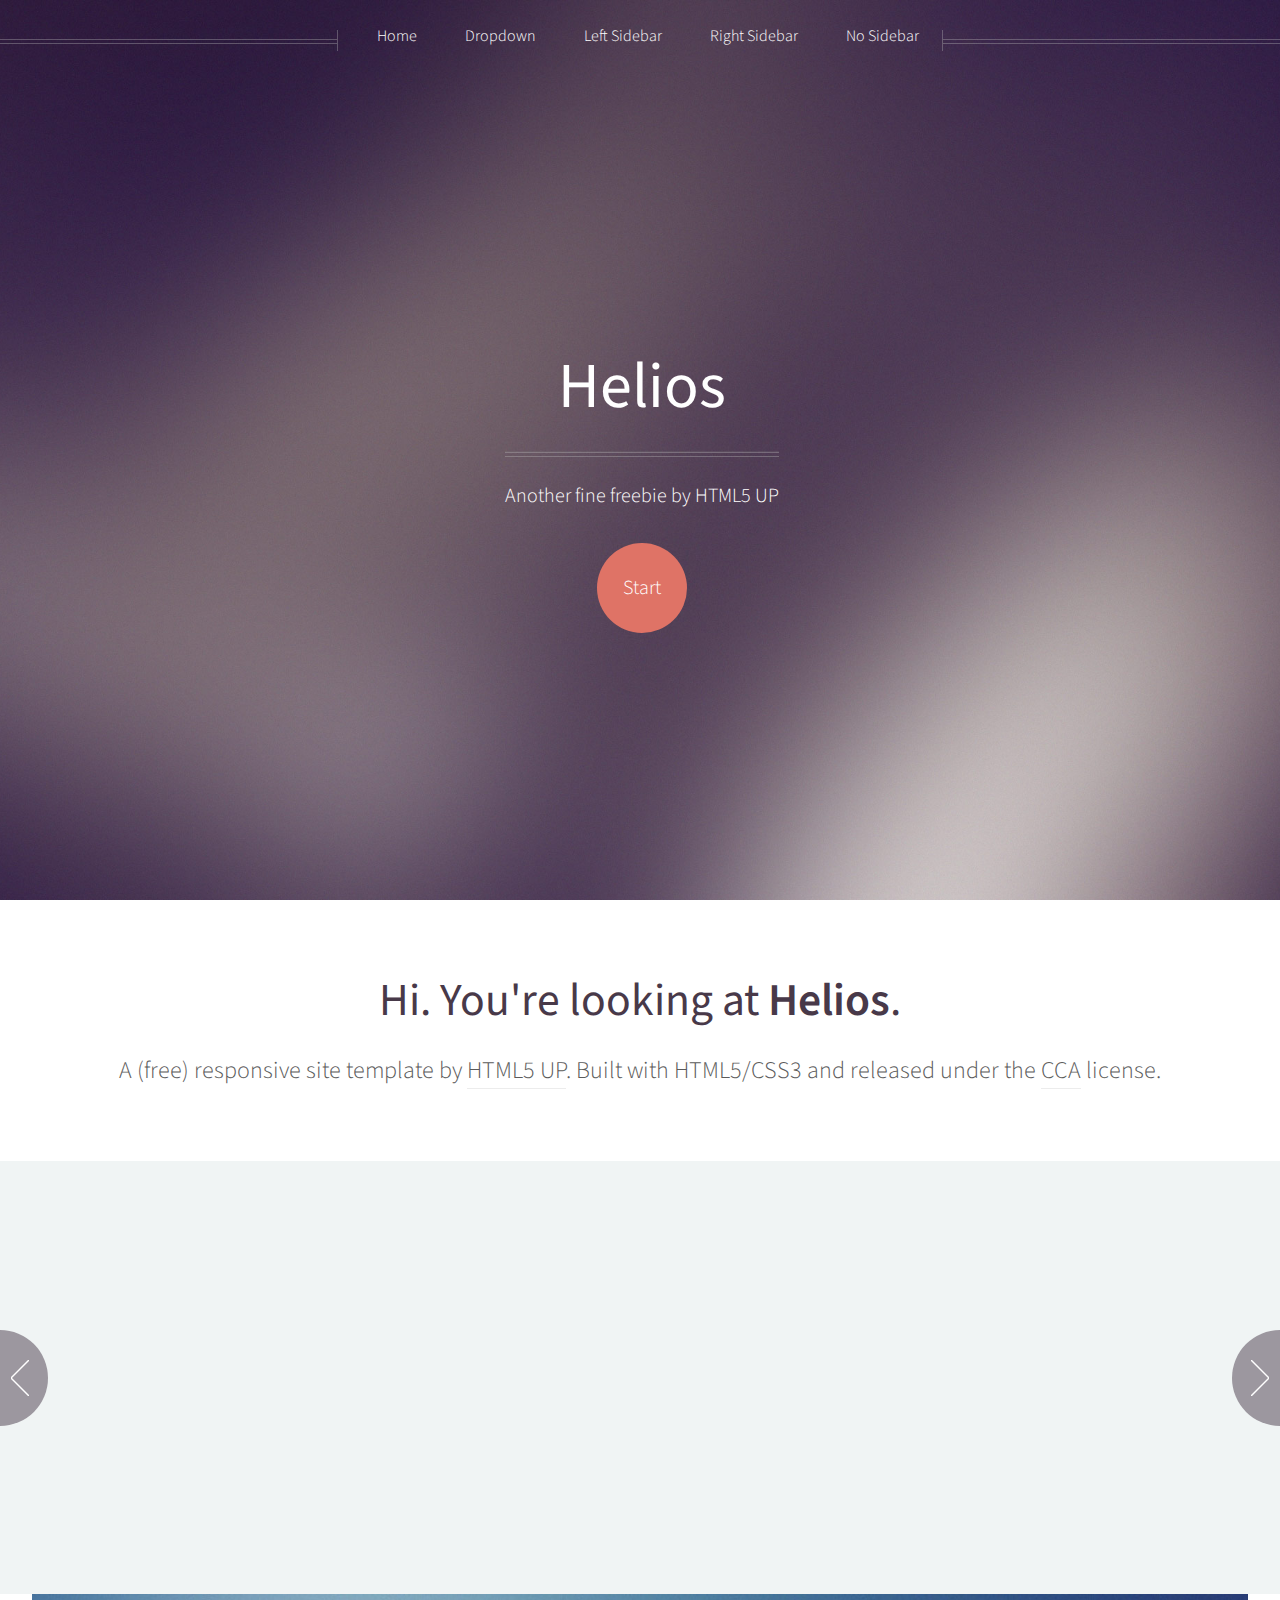
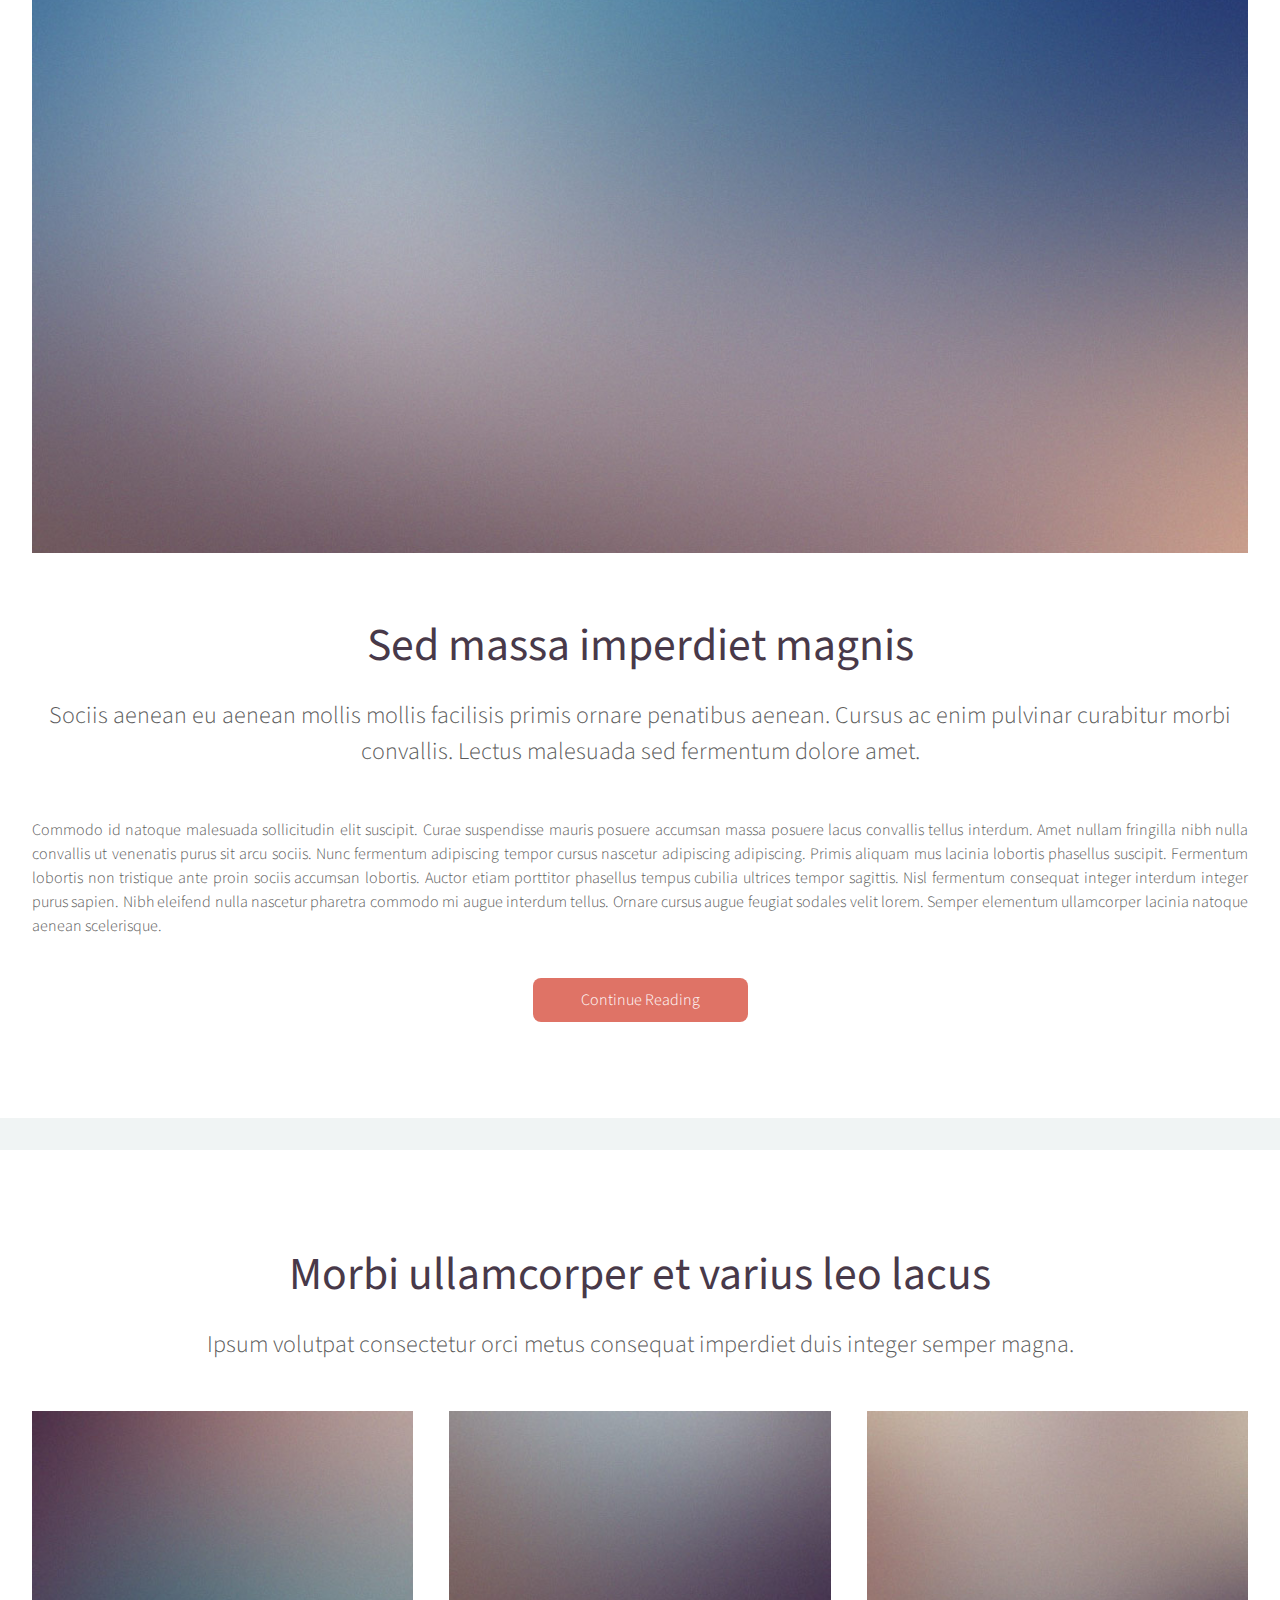
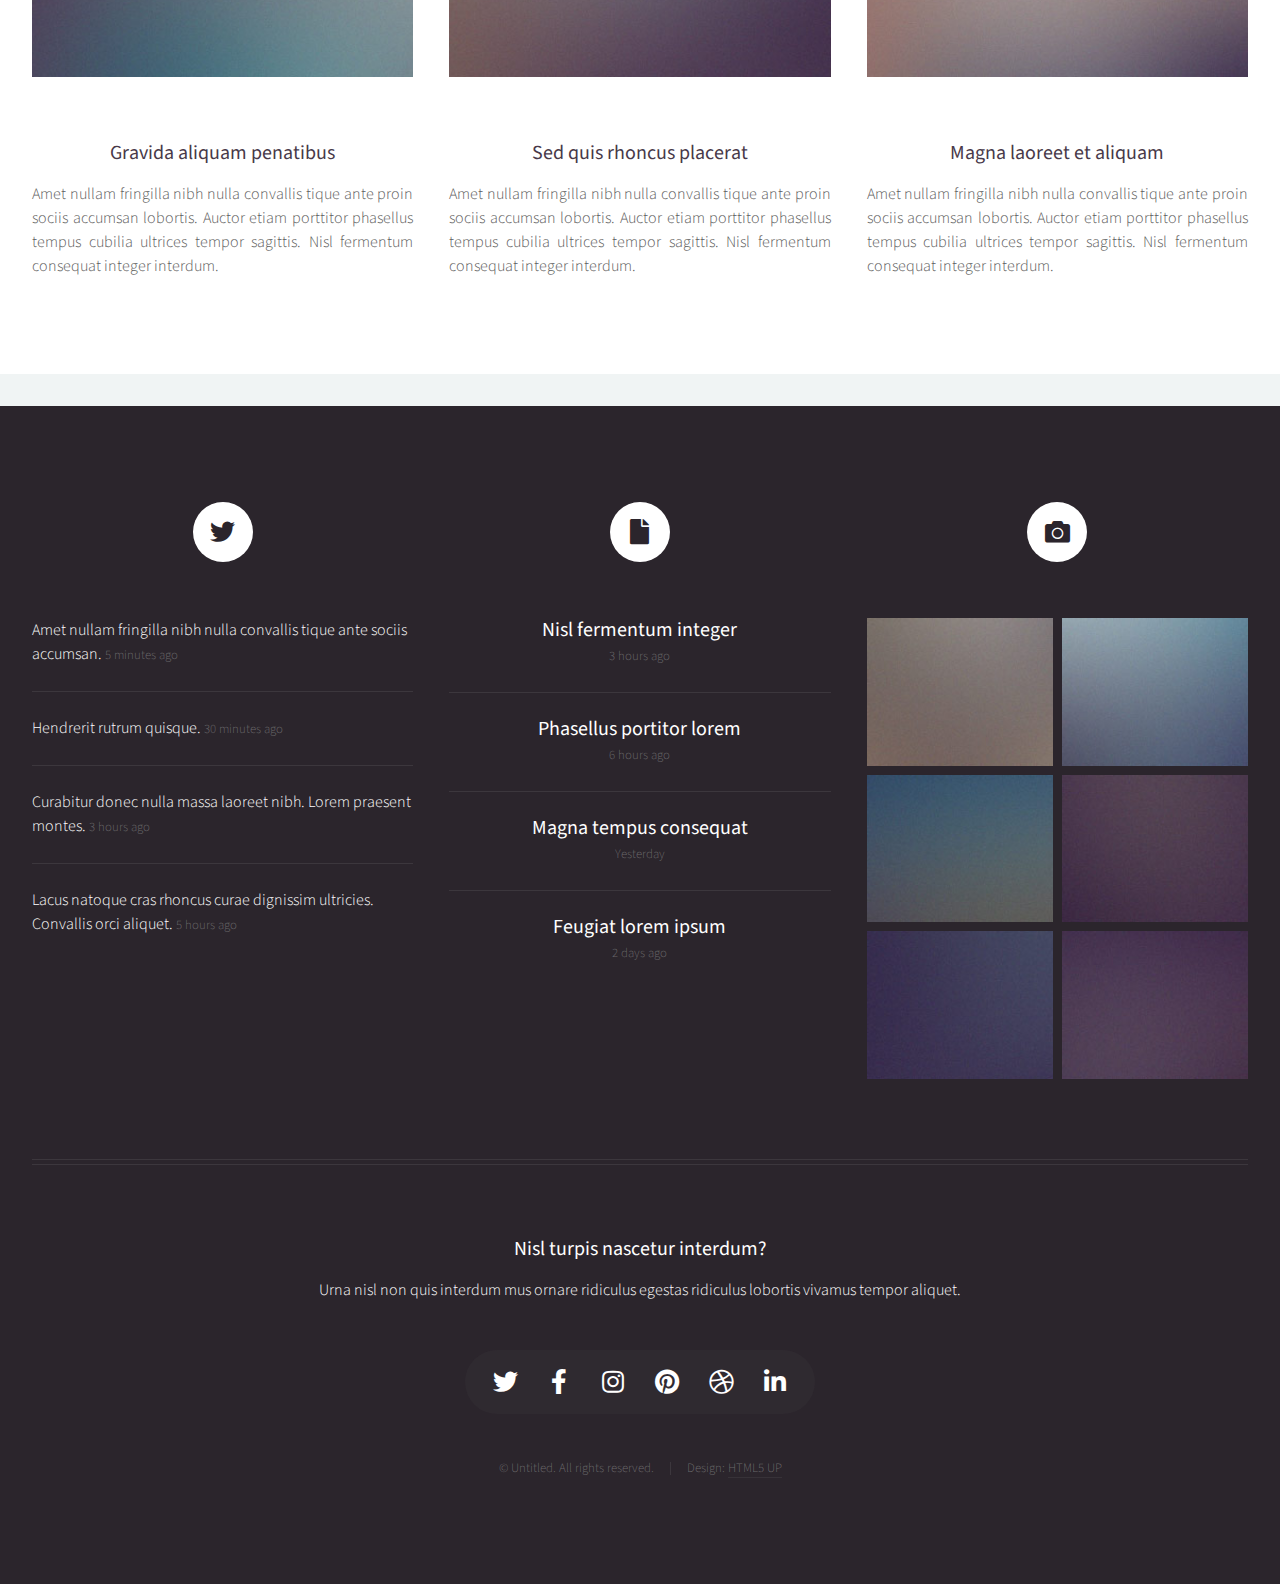
==== index.html @ 80003c2f "initial commit" ====
<!DOCTYPE HTML>
<!--
	Helios by HTML5 UP
	html5up.net | @ajlkn
	Free for personal and commercial use under the CCA 3.0 license (html5up.net/license)
-->
<html>
	<head>
		<title>Helios by HTML5 UP</title>
		<meta charset="utf-8" />
		<meta name="viewport" content="width=device-width, initial-scale=1, user-scalable=no" />
		<link rel="stylesheet" href="assets/css/main.css" />
		<noscript><link rel="stylesheet" href="assets/css/noscript.css" /></noscript>
	</head>
	<body class="homepage is-preload">
		<div id="page-wrapper">

			<!-- Header -->
				<div id="header">

					<!-- Inner -->
						<div class="inner">
							<header>
								<h1><a href="index.html" id="logo">Helios</a></h1>
								<hr />
								<p>Another fine freebie by HTML5 UP</p>
							</header>
							<footer>
								<a href="#banner" class="button circled scrolly">Start</a>
							</footer>
						</div>

					<!-- Nav -->
						<nav id="nav">
							<ul>
								<li><a href="index.html">Home</a></li>
								<li>
									<a href="#">Dropdown</a>
									<ul>
										<li><a href="#">Lorem ipsum dolor</a></li>
										<li><a href="#">Magna phasellus</a></li>
										<li><a href="#">Etiam dolore nisl</a></li>
										<li>
											<a href="#">And a submenu &hellip;</a>
											<ul>
												<li><a href="#">Lorem ipsum dolor</a></li>
												<li><a href="#">Phasellus consequat</a></li>
												<li><a href="#">Magna phasellus</a></li>
												<li><a href="#">Etiam dolore nisl</a></li>
											</ul>
										</li>
										<li><a href="#">Veroeros feugiat</a></li>
									</ul>
								</li>
								<li><a href="left-sidebar.html">Left Sidebar</a></li>
								<li><a href="right-sidebar.html">Right Sidebar</a></li>
								<li><a href="no-sidebar.html">No Sidebar</a></li>
							</ul>
						</nav>

				</div>

			<!-- Banner -->
				<section id="banner">
					<header>
						<h2>Hi. You're looking at <strong>Helios</strong>.</h2>
						<p>
							A (free) responsive site template by <a href="http://html5up.net">HTML5 UP</a>.
							Built with HTML5/CSS3 and released under the <a href="http://html5up.net/license">CCA</a> license.
						</p>
					</header>
				</section>

			<!-- Carousel -->
				<section class="carousel">
					<div class="reel">

						<article>
							<a href="#" class="image featured"><img src="images/pic01.jpg" alt="" /></a>
							<header>
								<h3><a href="#">Pulvinar sagittis congue</a></h3>
							</header>
							<p>Commodo id natoque malesuada sollicitudin elit suscipit magna.</p>
						</article>

						<article>
							<a href="#" class="image featured"><img src="images/pic02.jpg" alt="" /></a>
							<header>
								<h3><a href="#">Fermentum sagittis proin</a></h3>
							</header>
							<p>Commodo id natoque malesuada sollicitudin elit suscipit magna.</p>
						</article>

						<article>
							<a href="#" class="image featured"><img src="images/pic03.jpg" alt="" /></a>
							<header>
								<h3><a href="#">Sed quis rhoncus placerat</a></h3>
							</header>
							<p>Commodo id natoque malesuada sollicitudin elit suscipit magna.</p>
						</article>

						<article>
							<a href="#" class="image featured"><img src="images/pic04.jpg" alt="" /></a>
							<header>
								<h3><a href="#">Ultrices urna sit lobortis</a></h3>
							</header>
							<p>Commodo id natoque malesuada sollicitudin elit suscipit magna.</p>
						</article>

						<article>
							<a href="#" class="image featured"><img src="images/pic05.jpg" alt="" /></a>
							<header>
								<h3><a href="#">Varius magnis sollicitudin</a></h3>
							</header>
							<p>Commodo id natoque malesuada sollicitudin elit suscipit magna.</p>
						</article>

						<article>
							<a href="#" class="image featured"><img src="images/pic01.jpg" alt="" /></a>
							<header>
								<h3><a href="#">Pulvinar sagittis congue</a></h3>
							</header>
							<p>Commodo id natoque malesuada sollicitudin elit suscipit magna.</p>
						</article>

						<article>
							<a href="#" class="image featured"><img src="images/pic02.jpg" alt="" /></a>
							<header>
								<h3><a href="#">Fermentum sagittis proin</a></h3>
							</header>
							<p>Commodo id natoque malesuada sollicitudin elit suscipit magna.</p>
						</article>

						<article>
							<a href="#" class="image featured"><img src="images/pic03.jpg" alt="" /></a>
							<header>
								<h3><a href="#">Sed quis rhoncus placerat</a></h3>
							</header>
							<p>Commodo id natoque malesuada sollicitudin elit suscipit magna.</p>
						</article>

						<article>
							<a href="#" class="image featured"><img src="images/pic04.jpg" alt="" /></a>
							<header>
								<h3><a href="#">Ultrices urna sit lobortis</a></h3>
							</header>
							<p>Commodo id natoque malesuada sollicitudin elit suscipit magna.</p>
						</article>

						<article>
							<a href="#" class="image featured"><img src="images/pic05.jpg" alt="" /></a>
							<header>
								<h3><a href="#">Varius magnis sollicitudin</a></h3>
							</header>
							<p>Commodo id natoque malesuada sollicitudin elit suscipit magna.</p>
						</article>

					</div>
				</section>

			<!-- Main -->
				<div class="wrapper style2">

					<article id="main" class="container special">
						<a href="#" class="image featured"><img src="images/pic06.jpg" alt="" /></a>
						<header>
							<h2><a href="#">Sed massa imperdiet magnis</a></h2>
							<p>
								Sociis aenean eu aenean mollis mollis facilisis primis ornare penatibus aenean. Cursus ac enim
								pulvinar curabitur morbi convallis. Lectus malesuada sed fermentum dolore amet.
							</p>
						</header>
						<p>
							Commodo id natoque malesuada sollicitudin elit suscipit. Curae suspendisse mauris posuere accumsan massa
							posuere lacus convallis tellus interdum. Amet nullam fringilla nibh nulla convallis ut venenatis purus
							sit arcu sociis. Nunc fermentum adipiscing tempor cursus nascetur adipiscing adipiscing. Primis aliquam
							mus lacinia lobortis phasellus suscipit. Fermentum lobortis non tristique ante proin sociis accumsan
							lobortis. Auctor etiam porttitor phasellus tempus cubilia ultrices tempor sagittis. Nisl fermentum
							consequat integer interdum integer purus sapien. Nibh eleifend nulla nascetur pharetra commodo mi augue
							interdum tellus. Ornare cursus augue feugiat sodales velit lorem. Semper elementum ullamcorper lacinia
							natoque aenean scelerisque.
						</p>
						<footer>
							<a href="#" class="button">Continue Reading</a>
						</footer>
					</article>

				</div>

			<!-- Features -->
				<div class="wrapper style1">

					<section id="features" class="container special">
						<header>
							<h2>Morbi ullamcorper et varius leo lacus</h2>
							<p>Ipsum volutpat consectetur orci metus consequat imperdiet duis integer semper magna.</p>
						</header>
						<div class="row">
							<article class="col-4 col-12-mobile special">
								<a href="#" class="image featured"><img src="images/pic07.jpg" alt="" /></a>
								<header>
									<h3><a href="#">Gravida aliquam penatibus</a></h3>
								</header>
								<p>
									Amet nullam fringilla nibh nulla convallis tique ante proin sociis accumsan lobortis. Auctor etiam
									porttitor phasellus tempus cubilia ultrices tempor sagittis. Nisl fermentum consequat integer interdum.
								</p>
							</article>
							<article class="col-4 col-12-mobile special">
								<a href="#" class="image featured"><img src="images/pic08.jpg" alt="" /></a>
								<header>
									<h3><a href="#">Sed quis rhoncus placerat</a></h3>
								</header>
								<p>
									Amet nullam fringilla nibh nulla convallis tique ante proin sociis accumsan lobortis. Auctor etiam
									porttitor phasellus tempus cubilia ultrices tempor sagittis. Nisl fermentum consequat integer interdum.
								</p>
							</article>
							<article class="col-4 col-12-mobile special">
								<a href="#" class="image featured"><img src="images/pic09.jpg" alt="" /></a>
								<header>
									<h3><a href="#">Magna laoreet et aliquam</a></h3>
								</header>
								<p>
									Amet nullam fringilla nibh nulla convallis tique ante proin sociis accumsan lobortis. Auctor etiam
									porttitor phasellus tempus cubilia ultrices tempor sagittis. Nisl fermentum consequat integer interdum.
								</p>
							</article>
						</div>
					</section>

				</div>

			<!-- Footer -->
				<div id="footer">
					<div class="container">
						<div class="row">

							<!-- Tweets -->
								<section class="col-4 col-12-mobile">
									<header>
										<h2 class="icon brands fa-twitter circled"><span class="label">Tweets</span></h2>
									</header>
									<ul class="divided">
										<li>
											<article class="tweet">
												Amet nullam fringilla nibh nulla convallis tique ante sociis accumsan.
												<span class="timestamp">5 minutes ago</span>
											</article>
										</li>
										<li>
											<article class="tweet">
												Hendrerit rutrum quisque.
												<span class="timestamp">30 minutes ago</span>
											</article>
										</li>
										<li>
											<article class="tweet">
												Curabitur donec nulla massa laoreet nibh. Lorem praesent montes.
												<span class="timestamp">3 hours ago</span>
											</article>
										</li>
										<li>
											<article class="tweet">
												Lacus natoque cras rhoncus curae dignissim ultricies. Convallis orci aliquet.
												<span class="timestamp">5 hours ago</span>
											</article>
										</li>
									</ul>
								</section>

							<!-- Posts -->
								<section class="col-4 col-12-mobile">
									<header>
										<h2 class="icon solid fa-file circled"><span class="label">Posts</span></h2>
									</header>
									<ul class="divided">
										<li>
											<article class="post stub">
												<header>
													<h3><a href="#">Nisl fermentum integer</a></h3>
												</header>
												<span class="timestamp">3 hours ago</span>
											</article>
										</li>
										<li>
											<article class="post stub">
												<header>
													<h3><a href="#">Phasellus portitor lorem</a></h3>
												</header>
												<span class="timestamp">6 hours ago</span>
											</article>
										</li>
										<li>
											<article class="post stub">
												<header>
													<h3><a href="#">Magna tempus consequat</a></h3>
												</header>
												<span class="timestamp">Yesterday</span>
											</article>
										</li>
										<li>
											<article class="post stub">
												<header>
													<h3><a href="#">Feugiat lorem ipsum</a></h3>
												</header>
												<span class="timestamp">2 days ago</span>
											</article>
										</li>
									</ul>
								</section>

							<!-- Photos -->
								<section class="col-4 col-12-mobile">
									<header>
										<h2 class="icon solid fa-camera circled"><span class="label">Photos</span></h2>
									</header>
									<div class="row gtr-25">
										<div class="col-6">
											<a href="#" class="image fit"><img src="images/pic10.jpg" alt="" /></a>
										</div>
										<div class="col-6">
											<a href="#" class="image fit"><img src="images/pic11.jpg" alt="" /></a>
										</div>
										<div class="col-6">
											<a href="#" class="image fit"><img src="images/pic12.jpg" alt="" /></a>
										</div>
										<div class="col-6">
											<a href="#" class="image fit"><img src="images/pic13.jpg" alt="" /></a>
										</div>
										<div class="col-6">
											<a href="#" class="image fit"><img src="images/pic14.jpg" alt="" /></a>
										</div>
										<div class="col-6">
											<a href="#" class="image fit"><img src="images/pic15.jpg" alt="" /></a>
										</div>
									</div>
								</section>

						</div>
						<hr />
						<div class="row">
							<div class="col-12">

								<!-- Contact -->
									<section class="contact">
										<header>
											<h3>Nisl turpis nascetur interdum?</h3>
										</header>
										<p>Urna nisl non quis interdum mus ornare ridiculus egestas ridiculus lobortis vivamus tempor aliquet.</p>
										<ul class="icons">
											<li><a href="#" class="icon brands fa-twitter"><span class="label">Twitter</span></a></li>
											<li><a href="#" class="icon brands fa-facebook-f"><span class="label">Facebook</span></a></li>
											<li><a href="#" class="icon brands fa-instagram"><span class="label">Instagram</span></a></li>
											<li><a href="#" class="icon brands fa-pinterest"><span class="label">Pinterest</span></a></li>
											<li><a href="#" class="icon brands fa-dribbble"><span class="label">Dribbble</span></a></li>
											<li><a href="#" class="icon brands fa-linkedin-in"><span class="label">Linkedin</span></a></li>
										</ul>
									</section>

								<!-- Copyright -->
									<div class="copyright">
										<ul class="menu">
											<li>&copy; Untitled. All rights reserved.</li><li>Design: <a href="http://html5up.net">HTML5 UP</a></li>
										</ul>
									</div>

							</div>

						</div>
					</div>
				</div>

		</div>

		<!-- Scripts -->
			<script src="assets/js/jquery.min.js"></script>
			<script src="assets/js/jquery.dropotron.min.js"></script>
			<script src="assets/js/jquery.scrolly.min.js"></script>
			<script src="assets/js/jquery.scrollex.min.js"></script>
			<script src="assets/js/browser.min.js"></script>
			<script src="assets/js/breakpoints.min.js"></script>
			<script src="assets/js/util.js"></script>
			<script src="assets/js/main.js"></script>

	</body>
</html>
---- assets/css/main.css ----
@import url("https://fonts.googleapis.com/css?family=Source+Sans+Pro:300,300italic,400,400italic,600");
@import url("fontawesome-all.min.css");

/*
	Helios by HTML5 UP
	html5up.net | @ajlkn
	Free for personal and commercial use under the CCA 3.0 license (html5up.net/license)
*/

html, body, div, span, applet, object,
iframe, h1, h2, h3, h4, h5, h6, p, blockquote,
pre, a, abbr, acronym, address, big, cite,
code, del, dfn, em, img, ins, kbd, q, s, samp,
small, strike, strong, sub, sup, tt, var, b,
u, i, center, dl, dt, dd, ol, ul, li, fieldset,
form, label, legend, table, caption, tbody,
tfoot, thead, tr, th, td, article, aside,
canvas, details, embed, figure, figcaption,
footer, header, hgroup, menu, nav, output, ruby,
section, summary, time, mark, audio, video {
	margin: 0;
	padding: 0;
	border: 0;
	font-size: 100%;
	font: inherit;
	vertical-align: baseline;}

article, aside, details, figcaption, figure,
footer, header, hgroup, menu, nav, section {
	display: block;}

body {
	line-height: 1;
}

ol, ul {
	list-style: none;
}

blockquote, q {
	quotes: none;
}

	blockquote:before, blockquote:after, q:before, q:after {
		content: '';
		content: none;
	}

table {
	border-collapse: collapse;
	border-spacing: 0;
}

body {
	-webkit-text-size-adjust: none;
}

mark {
	background-color: transparent;
	color: inherit;
}

input::-moz-focus-inner {
	border: 0;
	padding: 0;
}

input, select, textarea {
	-moz-appearance: none;
	-webkit-appearance: none;
	-ms-appearance: none;
	appearance: none;
}

/* Basic */

	html {
		box-sizing: border-box;
	}

	*, *:before, *:after {
		box-sizing: inherit;
	}

	body {
		background: #f0f4f4;
		color: #5b5b5b;
		font-size: 15pt;
		line-height: 1.85em;
		font-family: 'Source Sans Pro', sans-serif;
		font-weight: 300;
	}

		body.is-preload *, body.is-preload *:before, body.is-preload *:after {
			-moz-animation: none !important;
			-webkit-animation: none !important;
			-ms-animation: none !important;
			animation: none !important;
			-moz-transition: none !important;
			-webkit-transition: none !important;
			-ms-transition: none !important;
			transition: none !important;
		}

	input, textarea, select {
		font-size: 15pt;
		line-height: 1.85em;
		font-family: 'Source Sans Pro', sans-serif;
		font-weight: 300;
	}

	h1, h2, h3, h4, h5, h6 {
		font-weight: 400;
		color: #483949;
		line-height: 1.25em;
	}

	h1 a, h2 a, h3 a, h4 a, h5 a, h6 a {
		color: inherit;
		text-decoration: none;
		border-bottom-color: transparent;
	}

	h1 strong, h2 strong, h3 strong, h4 strong, h5 strong, h6 strong {
		font-weight: 600;
	}

	h2 {
		font-size: 2.85em;
	}

	h3 {
		font-size: 1.25em;
	}

	h4 {
		font-size: 1em;
		margin: 0 0 0.25em 0;
	}

	strong, b {
		font-weight: 400;
		color: #483949;
	}

	em, i {
		font-style: italic;
	}

	a {
		color: inherit;
		border-bottom: solid 1px rgba(128, 128, 128, 0.15);
		text-decoration: none;
		-moz-transition: background-color 0.35s ease-in-out, color 0.35s ease-in-out, border-bottom-color 0.35s ease-in-out;
		-webkit-transition: background-color 0.35s ease-in-out, color 0.35s ease-in-out, border-bottom-color 0.35s ease-in-out;
		-ms-transition: background-color 0.35s ease-in-out, color 0.35s ease-in-out, border-bottom-color 0.35s ease-in-out;
		transition: background-color 0.35s ease-in-out, color 0.35s ease-in-out, border-bottom-color 0.35s ease-in-out;
	}

		a:hover {
			color: #ef8376;
			border-bottom-color: transparent;
		}

	sub {
		position: relative;
		top: 0.5em;
		font-size: 0.8em;
	}

	sup {
		position: relative;
		top: -0.5em;
		font-size: 0.8em;
	}

	blockquote {
		border-left: solid 0.5em #ddd;
		padding: 1em 0 1em 2em;
		font-style: italic;
	}

	p, ul, ol, dl, table {
		margin-bottom: 1em;
	}

	p {
		text-align: justify;
	}

	br.clear {
		clear: both;
	}

	hr {
		position: relative;
		display: block;
		border: 0;
		top: 4.5em;
		margin-bottom: 9em;
		height: 6px;
		border-top: solid 1px rgba(128, 128, 128, 0.2);
		border-bottom: solid 1px rgba(128, 128, 128, 0.2);
	}

		hr:before, hr:after {
			content: '';
			position: absolute;
			top: -8px;
			display: block;
			width: 1px;
			height: 21px;
			background: rgba(128, 128, 128, 0.2);
		}

		hr:before {
			left: -1px;
		}

		hr:after {
			right: -1px;
		}

	.timestamp {
		color: rgba(128, 128, 128, 0.75);
		font-size: 0.8em;
	}

/* Container */

	.container {
		margin: 0 auto;
		max-width: 100%;
		width: 1400px;
	}

		@media screen and (max-width: 1680px) {

			.container {
				width: 1200px;
			}

		}

		@media screen and (max-width: 1280px) {

			.container {
				width: 100%;
			}

		}

		@media screen and (max-width: 960px) {

			.container {
				width: 100%;
			}

		}

		@media screen and (max-width: 840px) {

			.container {
				width: 100%;
			}

		}

		@media screen and (max-width: 736px) {

			.container {
				width: 100%;
			}

		}

/* Row */

	.row {
		display: flex;
		flex-wrap: wrap;
		box-sizing: border-box;
		align-items: stretch;
	}

		.row > * {
			box-sizing: border-box;
		}

		.row.gtr-uniform > * > :last-child {
			margin-bottom: 0;
		}

		.row.aln-left {
			justify-content: flex-start;
		}

		.row.aln-center {
			justify-content: center;
		}

		.row.aln-right {
			justify-content: flex-end;
		}

		.row.aln-top {
			align-items: flex-start;
		}

		.row.aln-middle {
			align-items: center;
		}

		.row.aln-bottom {
			align-items: flex-end;
		}

		.row > .imp {
			order: -1;
		}

		.row > .col-1 {
			width: 8.33333%;
		}

		.row > .off-1 {
			margin-left: 8.33333%;
		}

		.row > .col-2 {
			width: 16.66667%;
		}

		.row > .off-2 {
			margin-left: 16.66667%;
		}

		.row > .col-3 {
			width: 25%;
		}

		.row > .off-3 {
			margin-left: 25%;
		}

		.row > .col-4 {
			width: 33.33333%;
		}

		.row > .off-4 {
			margin-left: 33.33333%;
		}

		.row > .col-5 {
			width: 41.66667%;
		}

		.row > .off-5 {
			margin-left: 41.66667%;
		}

		.row > .col-6 {
			width: 50%;
		}

		.row > .off-6 {
			margin-left: 50%;
		}

		.row > .col-7 {
			width: 58.33333%;
		}

		.row > .off-7 {
			margin-left: 58.33333%;
		}

		.row > .col-8 {
			width: 66.66667%;
		}

		.row > .off-8 {
			margin-left: 66.66667%;
		}

		.row > .col-9 {
			width: 75%;
		}

		.row > .off-9 {
			margin-left: 75%;
		}

		.row > .col-10 {
			width: 83.33333%;
		}

		.row > .off-10 {
			margin-left: 83.33333%;
		}

		.row > .col-11 {
			width: 91.66667%;
		}

		.row > .off-11 {
			margin-left: 91.66667%;
		}

		.row > .col-12 {
			width: 100%;
		}

		.row > .off-12 {
			margin-left: 100%;
		}

		.row.gtr-0 {
			margin-top: 0px;
			margin-left: 0px;
		}

			.row.gtr-0 > * {
				padding: 0px 0 0 0px;
			}

			.row.gtr-0.gtr-uniform {
				margin-top: 0px;
			}

				.row.gtr-0.gtr-uniform > * {
					padding-top: 0px;
				}

		.row.gtr-25 {
			margin-top: -10px;
			margin-left: -10px;
		}

			.row.gtr-25 > * {
				padding: 10px 0 0 10px;
			}

			.row.gtr-25.gtr-uniform {
				margin-top: -10px;
			}

				.row.gtr-25.gtr-uniform > * {
					padding-top: 10px;
				}

		.row.gtr-50 {
			margin-top: -20px;
			margin-left: -20px;
		}

			.row.gtr-50 > * {
				padding: 20px 0 0 20px;
			}

			.row.gtr-50.gtr-uniform {
				margin-top: -20px;
			}

				.row.gtr-50.gtr-uniform > * {
					padding-top: 20px;
				}

		.row {
			margin-top: -40px;
			margin-left: -40px;
		}

			.row > * {
				padding: 40px 0 0 40px;
			}

			.row.gtr-uniform {
				margin-top: -40px;
			}

				.row.gtr-uniform > * {
					padding-top: 40px;
				}

		.row.gtr-150 {
			margin-top: -60px;
			margin-left: -60px;
		}

			.row.gtr-150 > * {
				padding: 60px 0 0 60px;
			}

			.row.gtr-150.gtr-uniform {
				margin-top: -60px;
			}

				.row.gtr-150.gtr-uniform > * {
					padding-top: 60px;
				}

		.row.gtr-200 {
			margin-top: -80px;
			margin-left: -80px;
		}

			.row.gtr-200 > * {
				padding: 80px 0 0 80px;
			}

			.row.gtr-200.gtr-uniform {
				margin-top: -80px;
			}

				.row.gtr-200.gtr-uniform > * {
					padding-top: 80px;
				}

		@media screen and (max-width: 1680px) {

			.row {
				display: flex;
				flex-wrap: wrap;
				box-sizing: border-box;
				align-items: stretch;
			}

				.row > * {
					box-sizing: border-box;
				}

				.row.gtr-uniform > * > :last-child {
					margin-bottom: 0;
				}

				.row.aln-left {
					justify-content: flex-start;
				}

				.row.aln-center {
					justify-content: center;
				}

				.row.aln-right {
					justify-content: flex-end;
				}

				.row.aln-top {
					align-items: flex-start;
				}

				.row.aln-middle {
					align-items: center;
				}

				.row.aln-bottom {
					align-items: flex-end;
				}

				.row > .imp-wide {
					order: -1;
				}

				.row > .col-1-wide {
					width: 8.33333%;
				}

				.row > .off-1-wide {
					margin-left: 8.33333%;
				}

				.row > .col-2-wide {
					width: 16.66667%;
				}

				.row > .off-2-wide {
					margin-left: 16.66667%;
				}

				.row > .col-3-wide {
					width: 25%;
				}

				.row > .off-3-wide {
					margin-left: 25%;
				}

				.row > .col-4-wide {
					width: 33.33333%;
				}

				.row > .off-4-wide {
					margin-left: 33.33333%;
				}

				.row > .col-5-wide {
					width: 41.66667%;
				}

				.row > .off-5-wide {
					margin-left: 41.66667%;
				}

				.row > .col-6-wide {
					width: 50%;
				}

				.row > .off-6-wide {
					margin-left: 50%;
				}

				.row > .col-7-wide {
					width: 58.33333%;
				}

				.row > .off-7-wide {
					margin-left: 58.33333%;
				}

				.row > .col-8-wide {
					width: 66.66667%;
				}

				.row > .off-8-wide {
					margin-left: 66.66667%;
				}

				.row > .col-9-wide {
					width: 75%;
				}

				.row > .off-9-wide {
					margin-left: 75%;
				}

				.row > .col-10-wide {
					width: 83.33333%;
				}

				.row > .off-10-wide {
					margin-left: 83.33333%;
				}

				.row > .col-11-wide {
					width: 91.66667%;
				}

				.row > .off-11-wide {
					margin-left: 91.66667%;
				}

				.row > .col-12-wide {
					width: 100%;
				}

				.row > .off-12-wide {
					margin-left: 100%;
				}

				.row.gtr-0 {
					margin-top: 0px;
					margin-left: 0px;
				}

					.row.gtr-0 > * {
						padding: 0px 0 0 0px;
					}

					.row.gtr-0.gtr-uniform {
						margin-top: 0px;
					}

						.row.gtr-0.gtr-uniform > * {
							padding-top: 0px;
						}

				.row.gtr-25 {
					margin-top: -10px;
					margin-left: -10px;
				}

					.row.gtr-25 > * {
						padding: 10px 0 0 10px;
					}

					.row.gtr-25.gtr-uniform {
						margin-top: -10px;
					}

						.row.gtr-25.gtr-uniform > * {
							padding-top: 10px;
						}

				.row.gtr-50 {
					margin-top: -20px;
					margin-left: -20px;
				}

					.row.gtr-50 > * {
						padding: 20px 0 0 20px;
					}

					.row.gtr-50.gtr-uniform {
						margin-top: -20px;
					}

						.row.gtr-50.gtr-uniform > * {
							padding-top: 20px;
						}

				.row {
					margin-top: -40px;
					margin-left: -40px;
				}

					.row > * {
						padding: 40px 0 0 40px;
					}

					.row.gtr-uniform {
						margin-top: -40px;
					}

						.row.gtr-uniform > * {
							padding-top: 40px;
						}

				.row.gtr-150 {
					margin-top: -60px;
					margin-left: -60px;
				}

					.row.gtr-150 > * {
						padding: 60px 0 0 60px;
					}

					.row.gtr-150.gtr-uniform {
						margin-top: -60px;
					}

						.row.gtr-150.gtr-uniform > * {
							padding-top: 60px;
						}

				.row.gtr-200 {
					margin-top: -80px;
					margin-left: -80px;
				}

					.row.gtr-200 > * {
						padding: 80px 0 0 80px;
					}

					.row.gtr-200.gtr-uniform {
						margin-top: -80px;
					}

						.row.gtr-200.gtr-uniform > * {
							padding-top: 80px;
						}

		}

		@media screen and (max-width: 1280px) {

			.row {
				display: flex;
				flex-wrap: wrap;
				box-sizing: border-box;
				align-items: stretch;
			}

				.row > * {
					box-sizing: border-box;
				}

				.row.gtr-uniform > * > :last-child {
					margin-bottom: 0;
				}

				.row.aln-left {
					justify-content: flex-start;
				}

				.row.aln-center {
					justify-content: center;
				}

				.row.aln-right {
					justify-content: flex-end;
				}

				.row.aln-top {
					align-items: flex-start;
				}

				.row.aln-middle {
					align-items: center;
				}

				.row.aln-bottom {
					align-items: flex-end;
				}

				.row > .imp-normal {
					order: -1;
				}

				.row > .col-1-normal {
					width: 8.33333%;
				}

				.row > .off-1-normal {
					margin-left: 8.33333%;
				}

				.row > .col-2-normal {
					width: 16.66667%;
				}

				.row > .off-2-normal {
					margin-left: 16.66667%;
				}

				.row > .col-3-normal {
					width: 25%;
				}

				.row > .off-3-normal {
					margin-left: 25%;
				}

				.row > .col-4-normal {
					width: 33.33333%;
				}

				.row > .off-4-normal {
					margin-left: 33.33333%;
				}

				.row > .col-5-normal {
					width: 41.66667%;
				}

				.row > .off-5-normal {
					margin-left: 41.66667%;
				}

				.row > .col-6-normal {
					width: 50%;
				}

				.row > .off-6-normal {
					margin-left: 50%;
				}

				.row > .col-7-normal {
					width: 58.33333%;
				}

				.row > .off-7-normal {
					margin-left: 58.33333%;
				}

				.row > .col-8-normal {
					width: 66.66667%;
				}

				.row > .off-8-normal {
					margin-left: 66.66667%;
				}

				.row > .col-9-normal {
					width: 75%;
				}

				.row > .off-9-normal {
					margin-left: 75%;
				}

				.row > .col-10-normal {
					width: 83.33333%;
				}

				.row > .off-10-normal {
					margin-left: 83.33333%;
				}

				.row > .col-11-normal {
					width: 91.66667%;
				}

				.row > .off-11-normal {
					margin-left: 91.66667%;
				}

				.row > .col-12-normal {
					width: 100%;
				}

				.row > .off-12-normal {
					margin-left: 100%;
				}

				.row.gtr-0 {
					margin-top: 0px;
					margin-left: 0px;
				}

					.row.gtr-0 > * {
						padding: 0px 0 0 0px;
					}

					.row.gtr-0.gtr-uniform {
						margin-top: 0px;
					}

						.row.gtr-0.gtr-uniform > * {
							padding-top: 0px;
						}

				.row.gtr-25 {
					margin-top: -9px;
					margin-left: -9px;
				}

					.row.gtr-25 > * {
						padding: 9px 0 0 9px;
					}

					.row.gtr-25.gtr-uniform {
						margin-top: -9px;
					}

						.row.gtr-25.gtr-uniform > * {
							padding-top: 9px;
						}

				.row.gtr-50 {
					margin-top: -18px;
					margin-left: -18px;
				}

					.row.gtr-50 > * {
						padding: 18px 0 0 18px;
					}

					.row.gtr-50.gtr-uniform {
						margin-top: -18px;
					}

						.row.gtr-50.gtr-uniform > * {
							padding-top: 18px;
						}

				.row {
					margin-top: -36px;
					margin-left: -36px;
				}

					.row > * {
						padding: 36px 0 0 36px;
					}

					.row.gtr-uniform {
						margin-top: -36px;
					}

						.row.gtr-uniform > * {
							padding-top: 36px;
						}

				.row.gtr-150 {
					margin-top: -54px;
					margin-left: -54px;
				}

					.row.gtr-150 > * {
						padding: 54px 0 0 54px;
					}

					.row.gtr-150.gtr-uniform {
						margin-top: -54px;
					}

						.row.gtr-150.gtr-uniform > * {
							padding-top: 54px;
						}

				.row.gtr-200 {
					margin-top: -72px;
					margin-left: -72px;
				}

					.row.gtr-200 > * {
						padding: 72px 0 0 72px;
					}

					.row.gtr-200.gtr-uniform {
						margin-top: -72px;
					}

						.row.gtr-200.gtr-uniform > * {
							padding-top: 72px;
						}

		}

		@media screen and (max-width: 960px) {

			.row {
				display: flex;
				flex-wrap: wrap;
				box-sizing: border-box;
				align-items: stretch;
			}

				.row > * {
					box-sizing: border-box;
				}

				.row.gtr-uniform > * > :last-child {
					margin-bottom: 0;
				}

				.row.aln-left {
					justify-content: flex-start;
				}

				.row.aln-center {
					justify-content: center;
				}

				.row.aln-right {
					justify-content: flex-end;
				}

				.row.aln-top {
					align-items: flex-start;
				}

				.row.aln-middle {
					align-items: center;
				}

				.row.aln-bottom {
					align-items: flex-end;
				}

				.row > .imp-narrow {
					order: -1;
				}

				.row > .col-1-narrow {
					width: 8.33333%;
				}

				.row > .off-1-narrow {
					margin-left: 8.33333%;
				}

				.row > .col-2-narrow {
					width: 16.66667%;
				}

				.row > .off-2-narrow {
					margin-left: 16.66667%;
				}

				.row > .col-3-narrow {
					width: 25%;
				}

				.row > .off-3-narrow {
					margin-left: 25%;
				}

				.row > .col-4-narrow {
					width: 33.33333%;
				}

				.row > .off-4-narrow {
					margin-left: 33.33333%;
				}

				.row > .col-5-narrow {
					width: 41.66667%;
				}

				.row > .off-5-narrow {
					margin-left: 41.66667%;
				}

				.row > .col-6-narrow {
					width: 50%;
				}

				.row > .off-6-narrow {
					margin-left: 50%;
				}

				.row > .col-7-narrow {
					width: 58.33333%;
				}

				.row > .off-7-narrow {
					margin-left: 58.33333%;
				}

				.row > .col-8-narrow {
					width: 66.66667%;
				}

				.row > .off-8-narrow {
					margin-left: 66.66667%;
				}

				.row > .col-9-narrow {
					width: 75%;
				}

				.row > .off-9-narrow {
					margin-left: 75%;
				}

				.row > .col-10-narrow {
					width: 83.33333%;
				}

				.row > .off-10-narrow {
					margin-left: 83.33333%;
				}

				.row > .col-11-narrow {
					width: 91.66667%;
				}

				.row > .off-11-narrow {
					margin-left: 91.66667%;
				}

				.row > .col-12-narrow {
					width: 100%;
				}

				.row > .off-12-narrow {
					margin-left: 100%;
				}

				.row.gtr-0 {
					margin-top: 0px;
					margin-left: 0px;
				}

					.row.gtr-0 > * {
						padding: 0px 0 0 0px;
					}

					.row.gtr-0.gtr-uniform {
						margin-top: 0px;
					}

						.row.gtr-0.gtr-uniform > * {
							padding-top: 0px;
						}

				.row.gtr-25 {
					margin-top: -8px;
					margin-left: -8px;
				}

					.row.gtr-25 > * {
						padding: 8px 0 0 8px;
					}

					.row.gtr-25.gtr-uniform {
						margin-top: -8px;
					}

						.row.gtr-25.gtr-uniform > * {
							padding-top: 8px;
						}

				.row.gtr-50 {
					margin-top: -16px;
					margin-left: -16px;
				}

					.row.gtr-50 > * {
						padding: 16px 0 0 16px;
					}

					.row.gtr-50.gtr-uniform {
						margin-top: -16px;
					}

						.row.gtr-50.gtr-uniform > * {
							padding-top: 16px;
						}

				.row {
					margin-top: -32px;
					margin-left: -32px;
				}

					.row > * {
						padding: 32px 0 0 32px;
					}

					.row.gtr-uniform {
						margin-top: -32px;
					}

						.row.gtr-uniform > * {
							padding-top: 32px;
						}

				.row.gtr-150 {
					margin-top: -48px;
					margin-left: -48px;
				}

					.row.gtr-150 > * {
						padding: 48px 0 0 48px;
					}

					.row.gtr-150.gtr-uniform {
						margin-top: -48px;
					}

						.row.gtr-150.gtr-uniform > * {
							padding-top: 48px;
						}

				.row.gtr-200 {
					margin-top: -64px;
					margin-left: -64px;
				}

					.row.gtr-200 > * {
						padding: 64px 0 0 64px;
					}

					.row.gtr-200.gtr-uniform {
						margin-top: -64px;
					}

						.row.gtr-200.gtr-uniform > * {
							padding-top: 64px;
						}

		}

		@media screen and (max-width: 840px) {

			.row {
				display: flex;
				flex-wrap: wrap;
				box-sizing: border-box;
				align-items: stretch;
			}

				.row > * {
					box-sizing: border-box;
				}

				.row.gtr-uniform > * > :last-child {
					margin-bottom: 0;
				}

				.row.aln-left {
					justify-content: flex-start;
				}

				.row.aln-center {
					justify-content: center;
				}

				.row.aln-right {
					justify-content: flex-end;
				}

				.row.aln-top {
					align-items: flex-start;
				}

				.row.aln-middle {
					align-items: center;
				}

				.row.aln-bottom {
					align-items: flex-end;
				}

				.row > .imp-narrower {
					order: -1;
				}

				.row > .col-1-narrower {
					width: 8.33333%;
				}

				.row > .off-1-narrower {
					margin-left: 8.33333%;
				}

				.row > .col-2-narrower {
					width: 16.66667%;
				}

				.row > .off-2-narrower {
					margin-left: 16.66667%;
				}

				.row > .col-3-narrower {
					width: 25%;
				}

				.row > .off-3-narrower {
					margin-left: 25%;
				}

				.row > .col-4-narrower {
					width: 33.33333%;
				}

				.row > .off-4-narrower {
					margin-left: 33.33333%;
				}

				.row > .col-5-narrower {
					width: 41.66667%;
				}

				.row > .off-5-narrower {
					margin-left: 41.66667%;
				}

				.row > .col-6-narrower {
					width: 50%;
				}

				.row > .off-6-narrower {
					margin-left: 50%;
				}

				.row > .col-7-narrower {
					width: 58.33333%;
				}

				.row > .off-7-narrower {
					margin-left: 58.33333%;
				}

				.row > .col-8-narrower {
					width: 66.66667%;
				}

				.row > .off-8-narrower {
					margin-left: 66.66667%;
				}

				.row > .col-9-narrower {
					width: 75%;
				}

				.row > .off-9-narrower {
					margin-left: 75%;
				}

				.row > .col-10-narrower {
					width: 83.33333%;
				}

				.row > .off-10-narrower {
					margin-left: 83.33333%;
				}

				.row > .col-11-narrower {
					width: 91.66667%;
				}

				.row > .off-11-narrower {
					margin-left: 91.66667%;
				}

				.row > .col-12-narrower {
					width: 100%;
				}

				.row > .off-12-narrower {
					margin-left: 100%;
				}

				.row.gtr-0 {
					margin-top: 0px;
					margin-left: 0px;
				}

					.row.gtr-0 > * {
						padding: 0px 0 0 0px;
					}

					.row.gtr-0.gtr-uniform {
						margin-top: 0px;
					}

						.row.gtr-0.gtr-uniform > * {
							padding-top: 0px;
						}

				.row.gtr-25 {
					margin-top: -8px;
					margin-left: -8px;
				}

					.row.gtr-25 > * {
						padding: 8px 0 0 8px;
					}

					.row.gtr-25.gtr-uniform {
						margin-top: -8px;
					}

						.row.gtr-25.gtr-uniform > * {
							padding-top: 8px;
						}

				.row.gtr-50 {
					margin-top: -16px;
					margin-left: -16px;
				}

					.row.gtr-50 > * {
						padding: 16px 0 0 16px;
					}

					.row.gtr-50.gtr-uniform {
						margin-top: -16px;
					}

						.row.gtr-50.gtr-uniform > * {
							padding-top: 16px;
						}

				.row {
					margin-top: -32px;
					margin-left: -32px;
				}

					.row > * {
						padding: 32px 0 0 32px;
					}

					.row.gtr-uniform {
						margin-top: -32px;
					}

						.row.gtr-uniform > * {
							padding-top: 32px;
						}

				.row.gtr-150 {
					margin-top: -48px;
					margin-left: -48px;
				}

					.row.gtr-150 > * {
						padding: 48px 0 0 48px;
					}

					.row.gtr-150.gtr-uniform {
						margin-top: -48px;
					}

						.row.gtr-150.gtr-uniform > * {
							padding-top: 48px;
						}

				.row.gtr-200 {
					margin-top: -64px;
					margin-left: -64px;
				}

					.row.gtr-200 > * {
						padding: 64px 0 0 64px;
					}

					.row.gtr-200.gtr-uniform {
						margin-top: -64px;
					}

						.row.gtr-200.gtr-uniform > * {
							padding-top: 64px;
						}

		}

		@media screen and (max-width: 736px) {

			.row {
				display: flex;
				flex-wrap: wrap;
				box-sizing: border-box;
				align-items: stretch;
			}

				.row > * {
					box-sizing: border-box;
				}

				.row.gtr-uniform > * > :last-child {
					margin-bottom: 0;
				}

				.row.aln-left {
					justify-content: flex-start;
				}

				.row.aln-center {
					justify-content: center;
				}

				.row.aln-right {
					justify-content: flex-end;
				}

				.row.aln-top {
					align-items: flex-start;
				}

				.row.aln-middle {
					align-items: center;
				}

				.row.aln-bottom {
					align-items: flex-end;
				}

				.row > .imp-mobile {
					order: -1;
				}

				.row > .col-1-mobile {
					width: 8.33333%;
				}

				.row > .off-1-mobile {
					margin-left: 8.33333%;
				}

				.row > .col-2-mobile {
					width: 16.66667%;
				}

				.row > .off-2-mobile {
					margin-left: 16.66667%;
				}

				.row > .col-3-mobile {
					width: 25%;
				}

				.row > .off-3-mobile {
					margin-left: 25%;
				}

				.row > .col-4-mobile {
					width: 33.33333%;
				}

				.row > .off-4-mobile {
					margin-left: 33.33333%;
				}

				.row > .col-5-mobile {
					width: 41.66667%;
				}

				.row > .off-5-mobile {
					margin-left: 41.66667%;
				}

				.row > .col-6-mobile {
					width: 50%;
				}

				.row > .off-6-mobile {
					margin-left: 50%;
				}

				.row > .col-7-mobile {
					width: 58.33333%;
				}

				.row > .off-7-mobile {
					margin-left: 58.33333%;
				}

				.row > .col-8-mobile {
					width: 66.66667%;
				}

				.row > .off-8-mobile {
					margin-left: 66.66667%;
				}

				.row > .col-9-mobile {
					width: 75%;
				}

				.row > .off-9-mobile {
					margin-left: 75%;
				}

				.row > .col-10-mobile {
					width: 83.33333%;
				}

				.row > .off-10-mobile {
					margin-left: 83.33333%;
				}

				.row > .col-11-mobile {
					width: 91.66667%;
				}

				.row > .off-11-mobile {
					margin-left: 91.66667%;
				}

				.row > .col-12-mobile {
					width: 100%;
				}

				.row > .off-12-mobile {
					margin-left: 100%;
				}

				.row.gtr-0 {
					margin-top: 0px;
					margin-left: 0px;
				}

					.row.gtr-0 > * {
						padding: 0px 0 0 0px;
					}

					.row.gtr-0.gtr-uniform {
						margin-top: 0px;
					}

						.row.gtr-0.gtr-uniform > * {
							padding-top: 0px;
						}

				.row.gtr-25 {
					margin-top: -5px;
					margin-left: -5px;
				}

					.row.gtr-25 > * {
						padding: 5px 0 0 5px;
					}

					.row.gtr-25.gtr-uniform {
						margin-top: -5px;
					}

						.row.gtr-25.gtr-uniform > * {
							padding-top: 5px;
						}

				.row.gtr-50 {
					margin-top: -10px;
					margin-left: -10px;
				}

					.row.gtr-50 > * {
						padding: 10px 0 0 10px;
					}

					.row.gtr-50.gtr-uniform {
						margin-top: -10px;
					}

						.row.gtr-50.gtr-uniform > * {
							padding-top: 10px;
						}

				.row {
					margin-top: -20px;
					margin-left: -20px;
				}

					.row > * {
						padding: 20px 0 0 20px;
					}

					.row.gtr-uniform {
						margin-top: -20px;
					}

						.row.gtr-uniform > * {
							padding-top: 20px;
						}

				.row.gtr-150 {
					margin-top: -30px;
					margin-left: -30px;
				}

					.row.gtr-150 > * {
						padding: 30px 0 0 30px;
					}

					.row.gtr-150.gtr-uniform {
						margin-top: -30px;
					}

						.row.gtr-150.gtr-uniform > * {
							padding-top: 30px;
						}

				.row.gtr-200 {
					margin-top: -40px;
					margin-left: -40px;
				}

					.row.gtr-200 > * {
						padding: 40px 0 0 40px;
					}

					.row.gtr-200.gtr-uniform {
						margin-top: -40px;
					}

						.row.gtr-200.gtr-uniform > * {
							padding-top: 40px;
						}

		}

/* Sections/Article */

	section, article {
		margin-bottom: 3em;
	}

		section > :last-child, section:last-child, article > :last-child, article:last-child {
			margin-bottom: 0;
		}

		section.special > header, section.special > footer, article.special > header, article.special > footer {
			text-align: center;
		}

	.row > section, .row > article {
		margin-bottom: 0;
	}

	header {
		margin: 0 0 1em 0;
	}

		header > p {
			display: block;
			font-size: 1.5em;
			margin: 1em 0 2em 0;
			line-height: 1.5em;
			text-align: inherit;
		}

	footer {
		margin: 2.5em 0 0 0;
	}

/* Image */

	.image {
		position: relative;
		display: inline-block;
		border: 0;
		outline: 0;
	}

		.image img {
			display: block;
			width: 100%;
		}

		.image.fit {
			display: block;
			width: 100%;
		}

		.image.featured {
			display: block;
			width: 100%;
			margin: 0 0 4em 0;
		}

		.image.left {
			float: left;
			margin: 0 2em 2em 0;
		}

		.image.centered {
			display: block;
			margin: 0 0 2em 0;
		}

			.image.centered img {
				margin: 0 auto;
				width: auto;
			}

/* List */

	ul {
		list-style: disc;
		padding-left: 1em;
	}

		ul li {
			padding-left: 0.5em;
		}

	ol {
		list-style: decimal;
		padding-left: 1.25em;
	}

		ol li {
			padding-left: 0.25em;
		}

/* Actions */

	ul.actions {
		margin: 3em 0 0 0;
		list-style: none;
		padding-left: 0;
	}

		form ul.actions {
			margin-top: 0;
		}

		ul.actions li {
			display: inline-block;
			margin: 0 0.75em 0 0.75em;
			padding-left: 0;
		}

			ul.actions li:first-child {
				margin-left: 0;
			}

			ul.actions li:last-child {
				margin-right: 0;
			}

/* Divided */

	ul.divided {
		list-style: none;
		padding-left: 0;
	}

		ul.divided li {
			border-top: solid 1px rgba(128, 128, 128, 0.2);
			padding-top: 1.5em;
			margin-top: 1.5em;
			padding-left: 0;
		}

			ul.divided li:first-child {
				border-top: 0;
				padding-top: 0;
				margin-top: 0;
			}

/* Menu */

	ul.menu {
		height: 1em;
		line-height: 1em;
		list-style: none;
		padding-left: 0;
	}

		ul.menu li {
			display: inline-block;
			border-left: solid 1px rgba(128, 128, 128, 0.2);
			padding-left: 1.25em;
			margin-left: 1.25em;
		}

			ul.menu li:first-child {
				border-left: 0;
				padding-left: 0;
				margin-left: 0;
			}

/* Icons */

	ul.icons {
		position: relative;
		background: rgba(128, 128, 128, 0.05);
		border-radius: 4em;
		display: inline-block;
		padding: 0.35em 0.75em 0.35em 0.75em;
		font-size: 1.25em;
		cursor: default;
		list-style: none;
	}

		ul.icons li {
			display: inline-block;
			padding-left: 0;
		}

			ul.icons li a {
				display: inline-block;
				background: none;
				width: 2.5em;
				height: 2.5em;
				line-height: 2.5em;
				text-align: center;
				border-radius: 100%;
				border: 0;
				color: inherit;
			}

				ul.icons li a:hover {
					color: #ef8376;
				}

/* Form */

	form label {
		display: block;
		font-weight: 400;
		color: #483949;
		margin: 0 0 1em 0;
	}

	form input[type="text"],
	form input[type="email"],
	form input[type="password"],
	form select,
	form textarea {
		-webkit-appearance: none;
		display: block;
		border: 0;
		background: #fafafa;
		width: 100%;
		border-radius: 0.5em;
		border: solid 1px #E5E5E5;
		padding: 1em;
		-moz-transition: background-color 0.35s ease-in-out, border-color 0.35s ease-in-out;
		-webkit-transition: background-color 0.35s ease-in-out, border-color 0.35s ease-in-out;
		-ms-transition: background-color 0.35s ease-in-out, border-color 0.35s ease-in-out;
		transition: background-color 0.35s ease-in-out, border-color 0.35s ease-in-out;
	}

		form input[type="text"]:focus,
		form input[type="email"]:focus,
		form input[type="password"]:focus,
		form select:focus,
		form textarea:focus {
			background: #fff;
			border-color: #df7366;
		}

	form input[type="text"],
	form input[type="email"],
	form input[type="password"],
	form select {
		line-height: 1em;
	}

	form textarea {
		min-height: 9em;
	}

	form ::-webkit-input-placeholder {
		color: #555 !important;
	}

	form :-moz-placeholder {
		color: #555 !important;
	}

	form ::-moz-placeholder {
		color: #555 !important;
	}

	form :-ms-input-placeholder {
		color: #555 !important;
	}

	form ::-moz-focus-inner {
		border: 0;
	}

/* Table */

	table {
		width: 100%;
	}

		table.default {
			width: 100%;
		}

			table.default tbody tr {
				border-top: solid 1px #e5e5e5;
			}

				table.default tbody tr:first-child {
					border-top: 0;
				}

				table.default tbody tr:nth-child(2n+1) {
					background: #fafafa;
				}

			table.default td {
				padding: 0.5em 1em 0.5em 1em;
			}

			table.default th {
				text-align: left;
				font-weight: 400;
				padding: 0.5em 1em 0.5em 1em;
			}

			table.default thead {
				border-bottom: solid 2px #e5e5e5;
			}

			table.default tfoot {
				border-top: solid 2px #e5e5e5;
			}

/* Button */

	input[type="button"],
	input[type="submit"],
	input[type="reset"],
	button,
	.button {
		position: relative;
		display: inline-block;
		background: #df7366;
		color: #fff;
		text-align: center;
		border-radius: 0.5em;
		text-decoration: none;
		padding: 0.65em 3em 0.65em 3em;
		border: 0;
		cursor: pointer;
		outline: 0;
		font-weight: 300;
		-moz-transition: background-color 0.35s ease-in-out, color 0.35s ease-in-out, border-bottom-color 0.35s ease-in-out;
		-webkit-transition: background-color 0.35s ease-in-out, color 0.35s ease-in-out, border-bottom-color 0.35s ease-in-out;
		-ms-transition: background-color 0.35s ease-in-out, color 0.35s ease-in-out, border-bottom-color 0.35s ease-in-out;
		transition: background-color 0.35s ease-in-out, color 0.35s ease-in-out, border-bottom-color 0.35s ease-in-out;
	}

		input[type="button"]:hover,
		input[type="submit"]:hover,
		input[type="reset"]:hover,
		button:hover,
		.button:hover {
			color: #fff;
			background: #ef8376;
		}

		input[type="button"].alt,
		input[type="submit"].alt,
		input[type="reset"].alt,
		button.alt,
		.button.alt {
			background: #2B252C;
		}

			input[type="button"].alt:hover,
			input[type="submit"].alt:hover,
			input[type="reset"].alt:hover,
			button.alt:hover,
			.button.alt:hover {
				background: #3B353C;
			}

/* Post */

	.post.stub {
		text-align: center;
	}

		.post.stub header {
			margin: 0;
		}

/* Icons */

	.icon {
		text-decoration: none;
		text-decoration: none;
	}

		.icon:before {
			-moz-osx-font-smoothing: grayscale;
			-webkit-font-smoothing: antialiased;
			display: inline-block;
			font-style: normal;
			font-variant: normal;
			text-rendering: auto;
			line-height: 1;
			text-transform: none !important;
			font-family: 'Font Awesome 5 Free';
			font-weight: 400;
		}

		.icon:before {
			line-height: inherit;
			font-size: 1.25em;
		}

		.icon > .label {
			display: none;
		}

		.icon.solid:before {
			font-weight: 900;
		}

		.icon.brands:before {
			font-family: 'Font Awesome 5 Brands';
		}

		.icon.circled {
			position: relative;
			display: inline-block;
			background: #2b252c;
			color: #fff;
			border-radius: 100%;
			width: 3em;
			height: 3em;
			line-height: 3em;
			text-align: center;
			font-size: 1.25em;
		}

			header .icon.circled {
				margin: 0 0 2em 0;
			}

/* Wrapper */

	.wrapper {
		background: #fff;
		margin: 0 0 2em 0;
		padding: 6em 0 6em 0;
	}

		.wrapper.style2 {
			padding-top: 0;
		}

/* Header */

	#header {
		position: relative;
		background-image: url("../../images/header.jpg");
		background-size: cover;
		background-position: center center;
		background-attachment: fixed;
		color: #fff;
		text-align: center;
		padding: 7.5em 0 2em 0;
		cursor: default;
	}

		#header:before {
			content: '';
			display: inline-block;
			vertical-align: middle;
			height: 100%;
		}

		#header .inner {
			position: relative;
			z-index: 1;
			margin: 0;
			display: inline-block;
			vertical-align: middle;
		}

		#header header {
			display: inline-block;
		}

			#header header > p {
				font-size: 1.25em;
				margin: 0;
			}

		#header h1 {
			color: #fff;
			font-size: 3em;
			line-height: 1em;
		}

			#header h1 a {
				color: inherit;
			}

		#header .button {
			display: inline-block;
			border-radius: 100%;
			width: 4.5em;
			height: 4.5em;
			line-height: 4.5em;
			text-align: center;
			font-size: 1.25em;
			padding: 0;
		}

		#header hr {
			top: 1.5em;
			margin-bottom: 3em;
			border-bottom-color: rgba(192, 192, 192, 0.35);
			box-shadow: inset 0 1px 0 0 rgba(192, 192, 192, 0.35);
		}

			#header hr:before, #header hr:after {
				background: rgba(192, 192, 192, 0.35);
			}

		#header footer {
			margin: 1em 0 0 0;
		}

	body.homepage #header {
		height: 100vh;
		min-height: 40em;
	}

		body.homepage #header h1 {
			font-size: 4em;
		}

		body.homepage #header:after {
			content: '';
			background: #1C0920;
			display: block;
			position: absolute;
			left: 0;
			top: 0;
			width: 100%;
			height: 100%;
			opacity: 0;
			-moz-transition: opacity 2.5s ease-in-out;
			-webkit-transition: opacity 2.5s ease-in-out;
			-ms-transition: opacity 2.5s ease-in-out;
			transition: opacity 2.5s ease-in-out;
			-moz-transition-delay: 0.5s;
			-webkit-transition-delay: 0.5s;
			-ms-transition-delay: 0.5s;
			transition-delay: 0.5s;
		}

	body.homepage.is-preload #header:after {
		opacity: 1;
	}

/* Nav */

	#nav {
		position: absolute;
		top: 0;
		left: 0;
		width: 100%;
		text-align: center;
		padding: 1.5em 0 1.5em 0;
		z-index: 1;
		overflow: hidden;
	}

		#nav > ul {
			line-height: 0px;
			position: relative;
			display: inline-block;
			margin: 0;
			height: 21px;
			border-left: solid 1px rgba(192, 192, 192, 0.35);
			border-right: solid 1px rgba(192, 192, 192, 0.35);
		}

			#nav > ul:before, #nav > ul:after {
				content: '';
				display: block;
				width: 300%;
				position: absolute;
				top: 50%;
				margin-top: -2px;
				height: 5px;
				border-top: solid 1px rgba(192, 192, 192, 0.35);
				border-bottom: solid 1px rgba(192, 192, 192, 0.35);
			}

			#nav > ul:before {
				left: 100%;
				margin-left: 1px;
			}

			#nav > ul:after {
				right: 100%;
				margin-right: 1px;
			}

			#nav > ul > li {
				display: inline-block;
				margin: -9px 0.5em 0 0.5em;
				border-radius: 0.5em;
				padding: 0.85em;
				border: solid 1px transparent;
				-moz-transition: color 0.35s ease-in-out, border-color 0.35s ease-in-out;
				-webkit-transition: color 0.35s ease-in-out, border-color 0.35s ease-in-out;
				-ms-transition: color 0.35s ease-in-out, border-color 0.35s ease-in-out;
				transition: color 0.35s ease-in-out, border-color 0.35s ease-in-out;
			}

				#nav > ul > li.active {
					border-color: rgba(192, 192, 192, 0.35);
				}

				#nav > ul > li > a, #nav > ul > li > span {
					display: block;
					color: inherit;
					text-decoration: none;
					border: 0;
					outline: 0;
				}

				#nav > ul > li > ul {
					display: none;
				}

	.dropotron {
		background: rgba(255, 255, 255, 0.975);
		padding: 1em 1.25em 1em 1.25em;
		line-height: 1em;
		height: auto;
		text-align: left;
		border-radius: 0.5em;
		box-shadow: 0 0.15em 0.25em 0 rgba(0, 0, 0, 0.25);
		min-width: 12em;
		margin-top: -1em;
		list-style: none;
	}

		.dropotron li {
			border-top: solid 1px rgba(128, 128, 128, 0.2);
			color: #5b5b5b;
			padding-left: 0;
		}

			.dropotron li:first-child {
				border-top: 0;
			}

			.dropotron li:hover {
				color: #ef8376;
			}

			.dropotron li a, .dropotron li span {
				display: block;
				border: 0;
				padding: 0.5em 0 0.5em 0;
				-moz-transition: color 0.35s ease-in-out;
				-webkit-transition: color 0.35s ease-in-out;
				-ms-transition: color 0.35s ease-in-out;
				transition: color 0.35s ease-in-out;
			}

		.dropotron.level-0 {
			margin-top: 2em;
			font-size: 0.9em;
		}

			.dropotron.level-0:before {
				content: '';
				position: absolute;
				left: 50%;
				top: -0.7em;
				margin-left: -0.75em;
				border-bottom: solid 0.75em rgba(255, 255, 255, 0.975);
				border-left: solid 0.75em rgba(64, 64, 64, 0);
				border-right: solid 0.75em rgba(64, 64, 64, 0);
			}

/* Banner */

	#banner {
		background: #fff;
		text-align: center;
		padding: 4.5em 0 4.5em 0;
		margin-bottom: 0;
	}

		#banner header > p {
			margin-bottom: 0;
		}

/* Content */

	#content > hr {
		top: 3em;
		margin-bottom: 6em;
	}

	#content > section {
		margin-bottom: 0;
	}

/* Sidebar */

	#sidebar > hr {
		top: 3em;
		margin-bottom: 6em;
	}

		#sidebar > hr.first {
			display: none;
		}

	#sidebar > section {
		margin-bottom: 0;
	}

/* Main */

	#main {
		margin-bottom: 0;
	}

		#main section:first-of-type {
			padding-top: 2em;
		}

/* Footer */

	#footer {
		position: relative;
		overflow: hidden;
		padding: 6em 0 6em 0;
		background: #2b252c;
		color: #fff;
	}

		#footer .icon.circled {
			background: #fff;
			color: #2b252c;
		}

		#footer header {
			text-align: center;
			cursor: default;
		}

		#footer h2, #footer h3, #footer h4, #footer h5, #footer h6 {
			color: #fff;
		}

		#footer .contact {
			text-align: center;
		}

			#footer .contact p {
				text-align: center;
				margin: 0 0 3em 0;
			}

		#footer .copyright {
			text-align: center;
			color: rgba(128, 128, 128, 0.75);
			font-size: 0.8em;
			cursor: default;
		}

			#footer .copyright a {
				color: rgba(128, 128, 128, 0.75);
			}

				#footer .copyright a:hover {
					color: rgba(212, 212, 212, 0.85);
				}

/* Carousel */

	.carousel {
		position: relative;
		overflow: hidden;
		padding: 2em 0 2em 0;
		margin-bottom: 0;
	}

		.carousel .forward, .carousel .backward {
			position: absolute;
			top: 50%;
			width: 6em;
			height: 12em;
			margin-top: -6em;
			cursor: pointer;
		}

			.carousel .forward:before, .carousel .backward:before {
				content: '';
				display: block;
				width: 6em;
				height: 6em;
				border-radius: 100%;
				background-color: rgba(72, 57, 73, 0.5);
				position: absolute;
				top: 50%;
				margin-top: -3em;
				-moz-transition: background-color 0.35s ease-in-out;
				-webkit-transition: background-color 0.35s ease-in-out;
				-o-transition: background-color 0.35s ease-in-out;
				-ms-transition: background-color 0.35s ease-in-out;
				transition: background-color 0.35s ease-in-out;
				-webkit-backface-visibility: hidden;
			}

			.carousel .forward:after, .carousel .backward:after {
				content: '';
				width: 3em;
				height: 3em;
				position: absolute;
				top: 50%;
				margin: -1.5em 0 0 0;
				background: url("images/arrow.svg") no-repeat center center;
			}

			.carousel .forward:hover:before, .carousel .backward:hover:before {
				background-color: rgba(239, 131, 118, 0.75);
			}

		.carousel .forward {
			right: 0;
		}

			.carousel .forward:before {
				right: -3em;
			}

			.carousel .forward:after {
				right: -0.25em;
			}

		.carousel .backward {
			left: 0;
		}

			.carousel .backward:before {
				left: -3em;
			}

			.carousel .backward:after {
				left: -0.25em;
				-moz-transform: scaleX(-1);
				-webkit-transform: scaleX(-1);
				-ms-transform: scaleX(-1);
				transform: scaleX(-1);
			}

		.carousel .reel {
			white-space: nowrap;
			position: relative;
			-webkit-overflow-scrolling: touch;
			padding: 0 2em 0 2em;
		}

		.carousel article {
			display: inline-block;
			width: 18em;
			background: #fff;
			text-align: center;
			padding: 0 1em 3em 1em;
			margin: 0 2em 0 0;
			white-space: normal;
			opacity: 1.0;
			-moz-transition: opacity 0.75s ease-in-out;
			-webkit-transition: opacity 0.75s ease-in-out;
			-ms-transition: opacity 0.75s ease-in-out;
			transition: opacity 0.75s ease-in-out;
		}

			.carousel article.loading {
				opacity: 0;
			}

			.carousel article .image {
				position: relative;
				left: -1em;
				top: 0;
				width: auto;
				margin-right: -2em;
				margin-bottom: 3em;
			}

			.carousel article p {
				text-align: center;
			}

/* Wide */

	@media screen and (max-width: 1680px) {

		/* Basic */

			body, input, textarea, select {
				font-size: 14pt;
				line-height: 1.75em;
			}

		/* Carousel */

			.carousel {
				padding: 1.5em 0 1.5em 0;
			}

				.carousel .reel {
					padding: 0 1.5em 0 1.5em;
				}

				.carousel article {
					width: 18em;
					margin: 0 1.25em 0 0;
				}

	}

/* Normal */

	@media screen and (max-width: 1280px) {

		/* Basic */

			body, input, textarea, select {
				font-size: 12pt;
				line-height: 1.5em;
			}

		/* Wrapper */

			.wrapper {
				padding-left: 2em;
				padding-right: 2em;
			}

		/* Header */

			#header {
				background-attachment: scroll;
			}

				#header .inner {
					padding-left: 2em;
					padding-right: 2em;
				}

		/* Banner */

			#banner {
				padding-left: 2em;
				padding-right: 2em;
			}

		/* Footer */

			#footer {
				padding-left: 2em;
				padding-right: 2em;
			}

	}

/* Narrow */

/* Narrower */

	@media screen and (max-width: 840px) {

		/* Basic */

			body, input, textarea, select {
				font-size: 13pt;
				line-height: 1.65em;
			}

			.tweet {
				text-align: center;
			}

			.timestamp {
				display: block;
				text-align: center;
			}

		/* Footer */

			#footer {
				padding: 4em 2em 4em 2em;
			}

		/* Carousel */

			.carousel {
				padding: 1.25em 0 1.25em 0;
			}

				.carousel article {
					width: 18em;
					margin: 0 1em 0 0;
				}

	}

/* Mobile */

	#navPanel, #titleBar {
		display: none;
	}

	@media screen and (max-width: 736px) {

		/* Basic */

			html, body {
				overflow-x: hidden;
			}

			body, input, textarea, select {
				font-size: 12.5pt;
				line-height: 1.5em;
			}

			h2 {
				font-size: 1.75em;
			}

			h3 {
				font-size: 1.25em;
			}

			hr {
				top: 3em;
				margin-bottom: 6em;
			}

		/* Section/Article */

			section, article {
				margin-bottom: 2em;
			}

				section:last-child, article:last-child {
					margin-bottom: 0;
				}

			.row > section, .row > article {
				margin-bottom: 2em;
			}

			header > p {
				font-size: 1.25em;
			}

		/* Image */

			.image.featured {
				margin: 0 0 2em 0;
			}

			.image.left {
				margin: 0 1em 1em 0;
			}

			.image.centered {
				margin: 0 0 1em 0;
			}

		/* Actions */

			form ul.actions {
				margin-top: 0;
			}

			ul.actions li {
				display: block;
				margin: 0.75em 0 0 0;
			}

				ul.actions li:first-child {
					margin-top: 0;
				}

		/* Menu */

			ul.menu {
				height: auto;
				text-align: center;
			}

				ul.menu li {
					display: block;
					border: 0;
					padding: 0.75em 0 0 0;
					margin: 0;
				}

					ul.menu li:first-child {
						padding-top: 0;
					}

		/* Icons */

			ul.icons {
				font-size: 1em;
				padding: 0.35em 0.5em 0.35em 0.5em;
			}

				ul.icons li a {
					width: 2.25em;
				}

		/* Button */

			input[type="button"],
			input[type="submit"],
			input[type="reset"],
			button,
			.button {
				display: block;
				padding: 0;
				line-height: 3em;
				width: 100%;
			}

		/* Nav */

			#page-wrapper {
				-moz-backface-visibility: hidden;
				-webkit-backface-visibility: hidden;
				-ms-backface-visibility: hidden;
				backface-visibility: hidden;
				-moz-transition: -moz-transform 0.5s ease;
				-webkit-transition: -webkit-transform 0.5s ease;
				-ms-transition: -ms-transform 0.5s ease;
				transition: transform 0.5s ease;
				padding-bottom: 1px;
			}

			#navButton {
				-moz-backface-visibility: hidden;
				-webkit-backface-visibility: hidden;
				-ms-backface-visibility: hidden;
				backface-visibility: hidden;
				-moz-transition: -moz-transform 0.5s ease;
				-webkit-transition: -webkit-transform 0.5s ease;
				-ms-transition: -ms-transform 0.5s ease;
				transition: transform 0.5s ease;
				display: block;
				height: 44px;
				left: 0;
				position: fixed;
				top: 0;
				width: 100%;
				z-index: 10001;
			}

				#navButton .toggle {
					text-decoration: none;
					position: absolute;
					left: 0;
					top: 0;
					width: 100%;
					height: 100%;
					border: 0;
					outline: 0;
				}

					#navButton .toggle:before {
						-moz-osx-font-smoothing: grayscale;
						-webkit-font-smoothing: antialiased;
						display: inline-block;
						font-style: normal;
						font-variant: normal;
						text-rendering: auto;
						line-height: 1;
						text-transform: none !important;
						font-family: 'Font Awesome 5 Free';
						font-weight: 900;
					}

					#navButton .toggle:before {
						text-decoration: none;
						font-style: normal;
						content: '\f0c9';
						color: #fff;
						color: rgba(255, 255, 255, 0.75);
						text-align: center;
						display: block;
						font-size: 14px;
						width: 80px;
						height: 30px;
						line-height: 30px;
						position: absolute;
						left: 50%;
						margin-left: -40px;
						background: rgba(132, 128, 136, 0.75);
						border-top: 0;
						border-radius: 0 0 0.35em 0.35em;
					}

			#navPanel {
				-moz-backface-visibility: hidden;
				-webkit-backface-visibility: hidden;
				-ms-backface-visibility: hidden;
				backface-visibility: hidden;
				-moz-transform: translateY(-50vh);
				-webkit-transform: translateY(-50vh);
				-ms-transform: translateY(-50vh);
				transform: translateY(-50vh);
				-moz-transition: -moz-transform 0.5s ease;
				-webkit-transition: -webkit-transform 0.5s ease;
				-ms-transition: -ms-transform 0.5s ease;
				transition: transform 0.5s ease;
				display: block;
				height: 50vh;
				left: 0;
				overflow-y: auto;
				position: fixed;
				top: 0;
				width: 100%;
				z-index: 10002;
				background: #1f1920;
				box-shadow: inset 0px -2px 5px 0px rgba(0, 0, 0, 0.25);
				font-size: 1em;
			}

				#navPanel:before {
					content: '';
					display: block;
					position: absolute;
					left: 0;
					top: 0;
					width: 100%;
					height: 100%;
					background: url("images/overlay.png");
					background-size: 128px 128px;
				}

				#navPanel .link {
					position: relative;
					z-index: 1;
					display: block;
					text-decoration: none;
					padding: 0.5em;
					color: #ddd;
					border: 0;
					border-top: dotted 1px rgba(255, 255, 255, 0.05);
				}

					#navPanel .link:first-child {
						border-top: 0;
					}

					#navPanel .link.depth-0 {
						color: #fff;
						font-weight: 600;
					}

				#navPanel .indent-1 {
					display: inline-block;
					width: 1em;
				}

				#navPanel .indent-2 {
					display: inline-block;
					width: 2em;
				}

				#navPanel .indent-3 {
					display: inline-block;
					width: 3em;
				}

				#navPanel .indent-4 {
					display: inline-block;
					width: 4em;
				}

				#navPanel .indent-5 {
					display: inline-block;
					width: 5em;
				}

				#navPanel .depth-0 {
					color: #fff;
				}

			body.navPanel-visible #page-wrapper {
				-moz-transform: translateY(50vh);
				-webkit-transform: translateY(50vh);
				-ms-transform: translateY(50vh);
				transform: translateY(50vh);
			}

			body.navPanel-visible #navButton {
				-moz-transform: translateY(50vh);
				-webkit-transform: translateY(50vh);
				-ms-transform: translateY(50vh);
				transform: translateY(50vh);
			}

			body.navPanel-visible #navPanel {
				-moz-transform: translateY(0);
				-webkit-transform: translateY(0);
				-ms-transform: translateY(0);
				transform: translateY(0);
			}

		/* Wrapper */

			.wrapper {
				padding: 3em 1em 3em 1em;
			}

		/* Header */

			#header {
				background-attachment: scroll;
				padding: 2.5em 0 0 0;
			}

				#header .inner {
					padding-top: 1.5em;
					padding-left: 1em;
					padding-right: 1em;
				}

				#header header > p {
					font-size: 1em;
				}

				#header h1 {
					font-size: 1.75em;
				}

				#header hr {
					top: 1em;
					margin-bottom: 2.5em;
				}

			body.homepage #header {
				min-height: 0;
				padding: 5.5em 0 5em 0;
				height: auto;
			}

				body.homepage #header:before {
					display: none;
				}

				body.homepage #header h1 {
					font-size: 2.5em;
				}

		/* Nav */

			#nav {
				display: none;
			}

		/* Banner */

			#banner {
				padding: 3em 2em 3em 2em;
			}

		/* Sidebar */

			#sidebar > hr:first-of-type {
				display: block;
			}

		/* Main */

			#main > header {
				text-align: center;
			}

		/* Footer */

			#footer {
				padding-left: 1em;
				padding-right: 1em;
			}

		/* Carousel */

			.carousel {
				padding: 0.5em 0 0.5em 0;
			}

				.carousel .reel {
					padding: 0 0.5em 0 0.5em;
				}

				.carousel article {
					width: 14em;
					padding-bottom: 2em;
					margin: 0 0.5em 0 0;
				}

					.carousel article .image {
						margin-bottom: 2em;
					}

	}
---- assets/css/noscript.css ----
/*
	Helios by HTML5 UP
	html5up.net | @ajlkn
	Free for personal and commercial use under the CCA 3.0 license (html5up.net/license)
*/

/* Carousel */

	.carousel {
		overflow-x: auto;
	}

/* Header */

	body.homepage.is-preload #header:after {
		opacity: 0;
	}
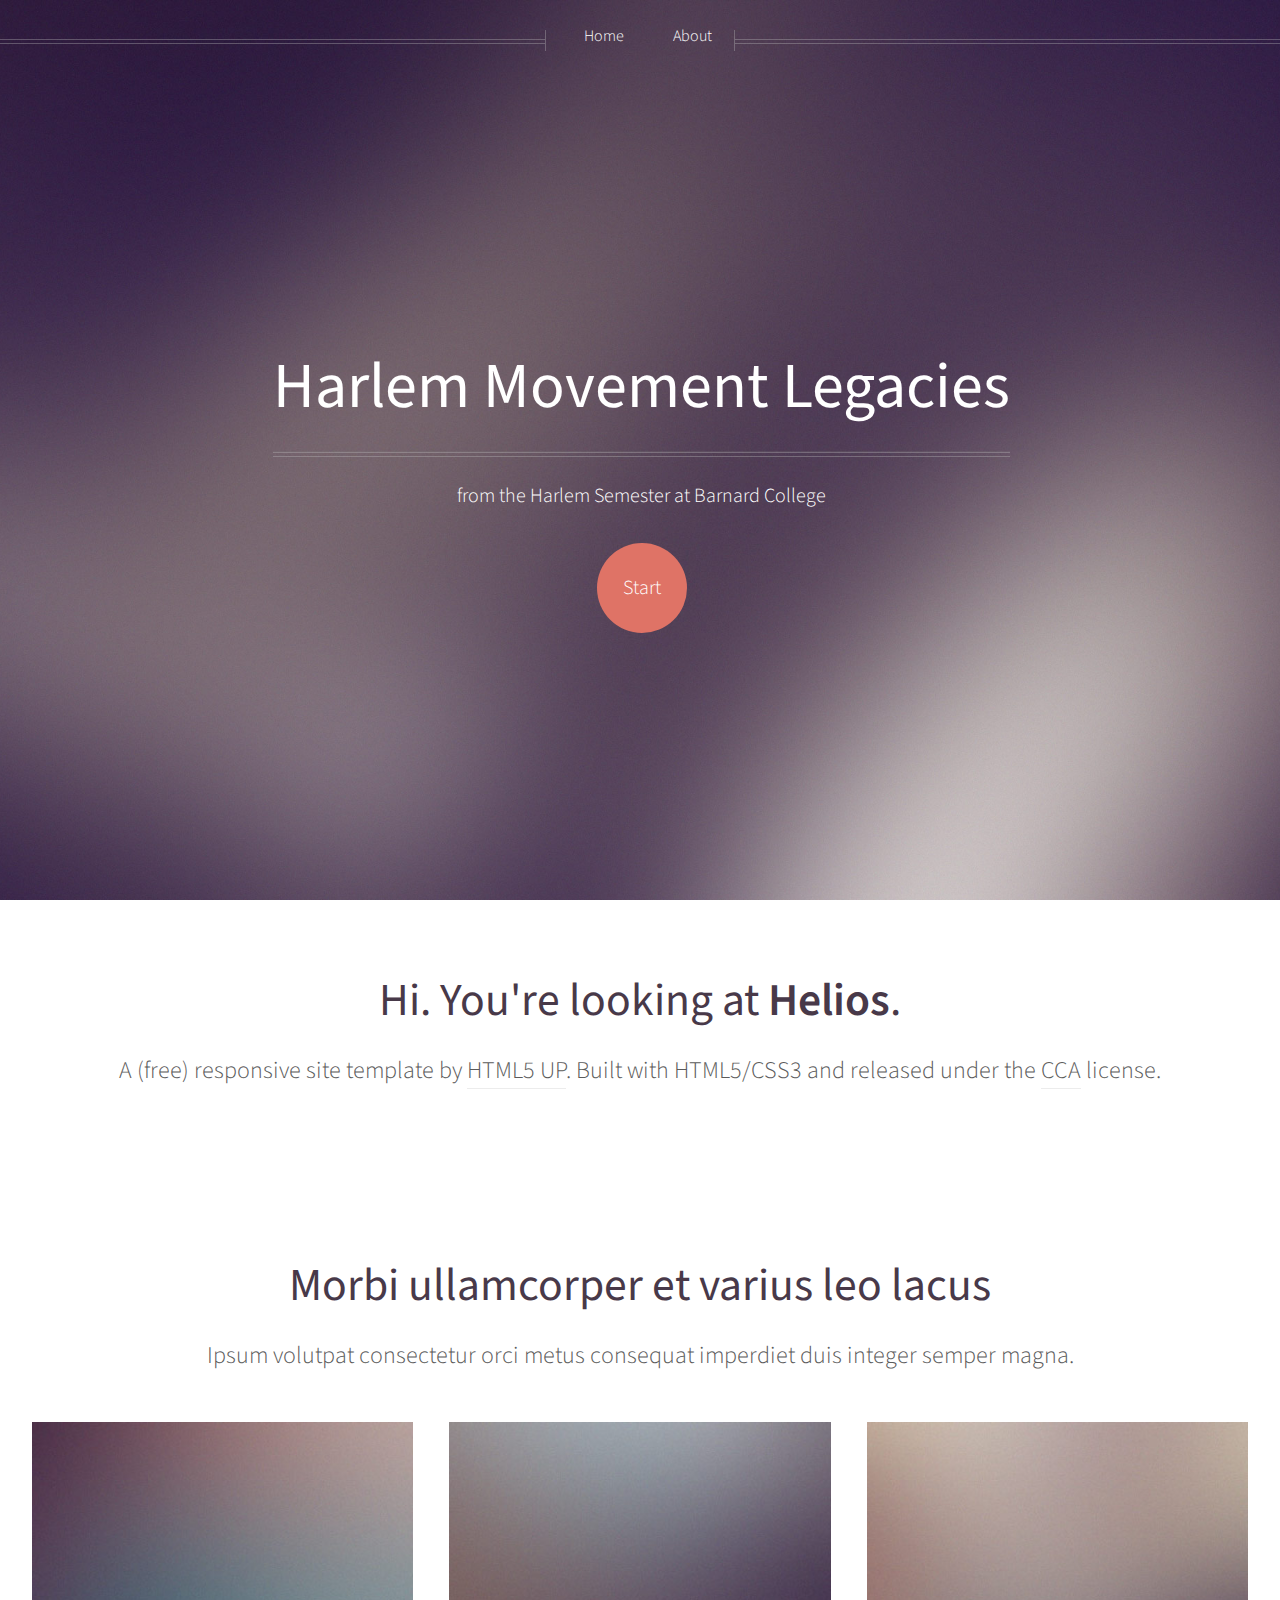
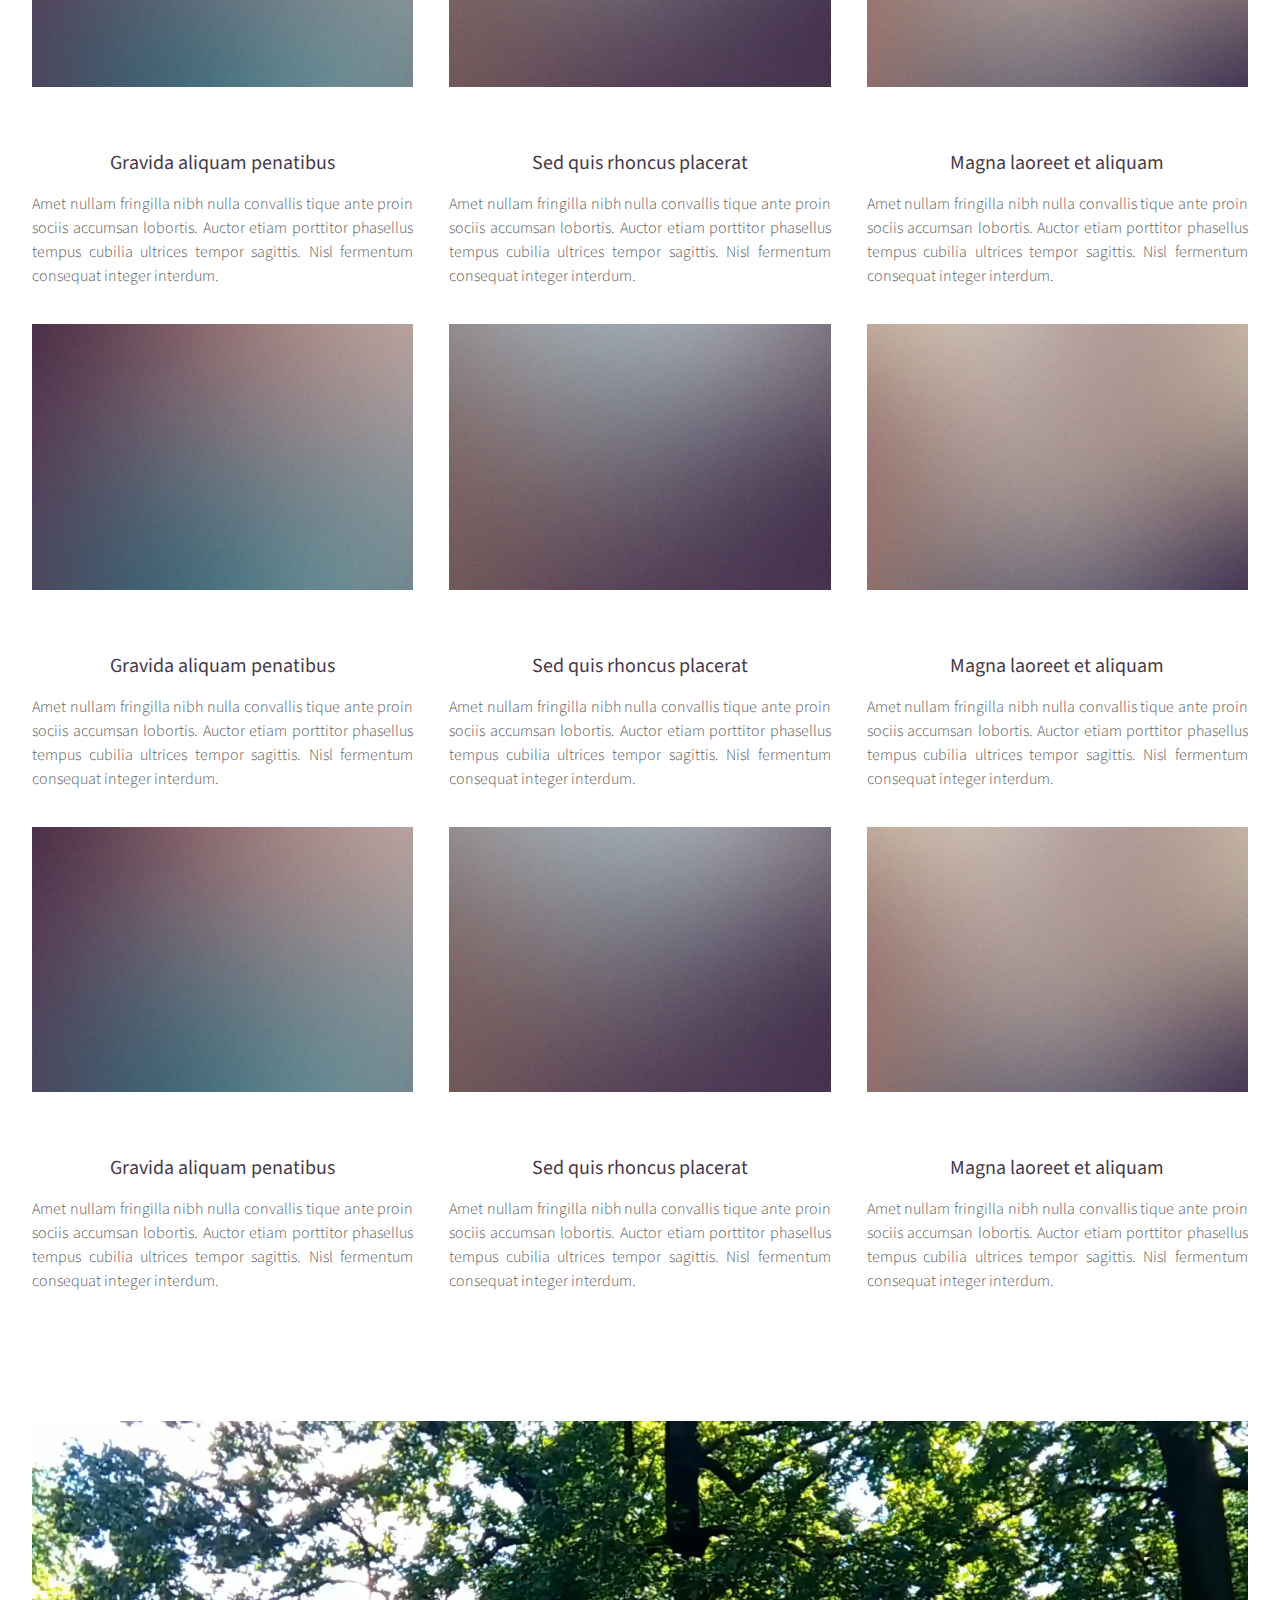
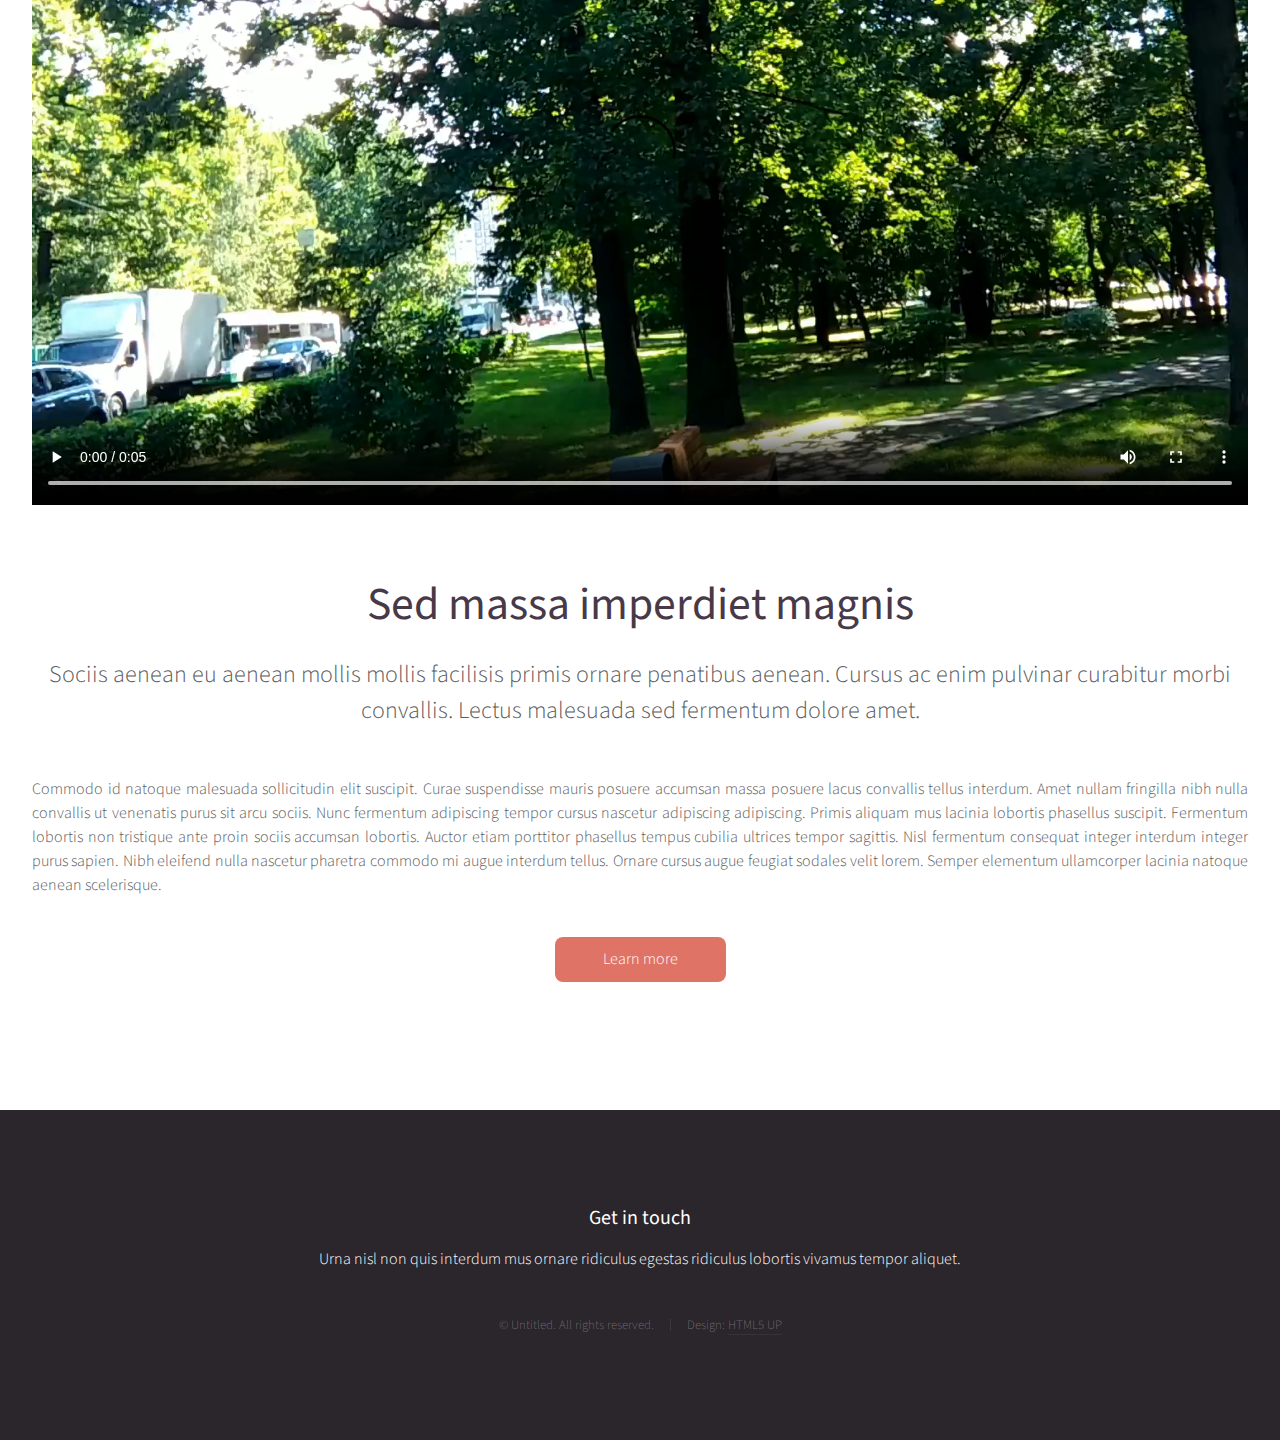
==== commit dd74d272: "Updates to design as requested" ====
--- a/index.html
+++ b/index.html
@@ -6,7 +6,7 @@
 -->
 <html>
 	<head>
-		<title>Helios by HTML5 UP</title>
+		<title>Harlem Movement Legacies</title>
 		<meta charset="utf-8" />
 		<meta name="viewport" content="width=device-width, initial-scale=1, user-scalable=no" />
 		<link rel="stylesheet" href="assets/css/main.css" />
@@ -21,9 +21,9 @@
 					<!-- Inner -->
 						<div class="inner">
 							<header>
-								<h1><a href="index.html" id="logo">Helios</a></h1>
+								<h1><a href="index.html" id="logo">Harlem Movement Legacies</a></h1>
 								<hr />
-								<p>Another fine freebie by HTML5 UP</p>
+								<p>from the Harlem Semester at Barnard College</p>
 							</header>
 							<footer>
 								<a href="#banner" class="button circled scrolly">Start</a>
@@ -34,7 +34,7 @@
 						<nav id="nav">
 							<ul>
 								<li><a href="index.html">Home</a></li>
-								<li>
+								<!-- <li>
 									<a href="#">Dropdown</a>
 									<ul>
 										<li><a href="#">Lorem ipsum dolor</a></li>
@@ -51,10 +51,8 @@
 										</li>
 										<li><a href="#">Veroeros feugiat</a></li>
 									</ul>
-								</li>
-								<li><a href="left-sidebar.html">Left Sidebar</a></li>
-								<li><a href="right-sidebar.html">Right Sidebar</a></li>
-								<li><a href="no-sidebar.html">No Sidebar</a></li>
+								</li> -->
+								<li><a href="about.html">About</a></li>
 							</ul>
 						</nav>
 
@@ -71,100 +69,209 @@
 					</header>
 				</section>
 
-			<!-- Carousel -->
-				<section class="carousel">
-					<div class="reel">
-
-						<article>
-							<a href="#" class="image featured"><img src="images/pic01.jpg" alt="" /></a>
-							<header>
-								<h3><a href="#">Pulvinar sagittis congue</a></h3>
-							</header>
-							<p>Commodo id natoque malesuada sollicitudin elit suscipit magna.</p>
-						</article>
-
-						<article>
-							<a href="#" class="image featured"><img src="images/pic02.jpg" alt="" /></a>
-							<header>
-								<h3><a href="#">Fermentum sagittis proin</a></h3>
-							</header>
-							<p>Commodo id natoque malesuada sollicitudin elit suscipit magna.</p>
-						</article>
-
-						<article>
-							<a href="#" class="image featured"><img src="images/pic03.jpg" alt="" /></a>
-							<header>
-								<h3><a href="#">Sed quis rhoncus placerat</a></h3>
-							</header>
-							<p>Commodo id natoque malesuada sollicitudin elit suscipit magna.</p>
-						</article>
-
-						<article>
-							<a href="#" class="image featured"><img src="images/pic04.jpg" alt="" /></a>
-							<header>
-								<h3><a href="#">Ultrices urna sit lobortis</a></h3>
-							</header>
-							<p>Commodo id natoque malesuada sollicitudin elit suscipit magna.</p>
-						</article>
-
-						<article>
-							<a href="#" class="image featured"><img src="images/pic05.jpg" alt="" /></a>
-							<header>
-								<h3><a href="#">Varius magnis sollicitudin</a></h3>
-							</header>
-							<p>Commodo id natoque malesuada sollicitudin elit suscipit magna.</p>
-						</article>
-
-						<article>
-							<a href="#" class="image featured"><img src="images/pic01.jpg" alt="" /></a>
-							<header>
-								<h3><a href="#">Pulvinar sagittis congue</a></h3>
-							</header>
-							<p>Commodo id natoque malesuada sollicitudin elit suscipit magna.</p>
-						</article>
-
-						<article>
-							<a href="#" class="image featured"><img src="images/pic02.jpg" alt="" /></a>
-							<header>
-								<h3><a href="#">Fermentum sagittis proin</a></h3>
-							</header>
-							<p>Commodo id natoque malesuada sollicitudin elit suscipit magna.</p>
-						</article>
-
-						<article>
-							<a href="#" class="image featured"><img src="images/pic03.jpg" alt="" /></a>
-							<header>
-								<h3><a href="#">Sed quis rhoncus placerat</a></h3>
-							</header>
-							<p>Commodo id natoque malesuada sollicitudin elit suscipit magna.</p>
-						</article>
-
-						<article>
-							<a href="#" class="image featured"><img src="images/pic04.jpg" alt="" /></a>
-							<header>
-								<h3><a href="#">Ultrices urna sit lobortis</a></h3>
-							</header>
-							<p>Commodo id natoque malesuada sollicitudin elit suscipit magna.</p>
-						</article>
-
-						<article>
-							<a href="#" class="image featured"><img src="images/pic05.jpg" alt="" /></a>
-							<header>
-								<h3><a href="#">Varius magnis sollicitudin</a></h3>
-							</header>
-							<p>Commodo id natoque malesuada sollicitudin elit suscipit magna.</p>
-						</article>
-
+			<!-- Features -->
+			<div class="wrapper style1">
+
+				<section id="features" class="container special">
+					<header>
+						<h2>Morbi ullamcorper et varius leo lacus</h2>
+						<p>Ipsum volutpat consectetur orci metus consequat imperdiet duis integer semper magna.</p>
+					</header>
+					<div class="row">
+						<article class="col-4 col-12-mobile special">
+							<a href="#" class="image featured"><img src="images/pic07.jpg" alt="" /></a>
+							<header>
+								<h3><a href="#">Gravida aliquam penatibus</a></h3>
+							</header>
+							<p>
+								Amet nullam fringilla nibh nulla convallis tique ante proin sociis accumsan lobortis. Auctor etiam
+								porttitor phasellus tempus cubilia ultrices tempor sagittis. Nisl fermentum consequat integer interdum.
+							</p>
+						</article>
+						<article class="col-4 col-12-mobile special">
+							<a href="#" class="image featured"><img src="images/pic08.jpg" alt="" /></a>
+							<header>
+								<h3><a href="#">Sed quis rhoncus placerat</a></h3>
+							</header>
+							<p>
+								Amet nullam fringilla nibh nulla convallis tique ante proin sociis accumsan lobortis. Auctor etiam
+								porttitor phasellus tempus cubilia ultrices tempor sagittis. Nisl fermentum consequat integer interdum.
+							</p>
+						</article>
+						<article class="col-4 col-12-mobile special">
+							<a href="#" class="image featured"><img src="images/pic09.jpg" alt="" /></a>
+							<header>
+								<h3><a href="#">Magna laoreet et aliquam</a></h3>
+							</header>
+							<p>
+								Amet nullam fringilla nibh nulla convallis tique ante proin sociis accumsan lobortis. Auctor etiam
+								porttitor phasellus tempus cubilia ultrices tempor sagittis. Nisl fermentum consequat integer interdum.
+							</p>
+						</article>
+					<div class="row">
+						<article class="col-4 col-12-mobile special">
+							<a href="#" class="image featured"><img src="images/pic07.jpg" alt="" /></a>
+							<header>
+								<h3><a href="#">Gravida aliquam penatibus</a></h3>
+							</header>
+							<p>
+								Amet nullam fringilla nibh nulla convallis tique ante proin sociis accumsan lobortis. Auctor etiam
+								porttitor phasellus tempus cubilia ultrices tempor sagittis. Nisl fermentum consequat integer interdum.
+							</p>
+						</article>
+						<article class="col-4 col-12-mobile special">
+							<a href="#" class="image featured"><img src="images/pic08.jpg" alt="" /></a>
+							<header>
+								<h3><a href="#">Sed quis rhoncus placerat</a></h3>
+							</header>
+							<p>
+								Amet nullam fringilla nibh nulla convallis tique ante proin sociis accumsan lobortis. Auctor etiam
+								porttitor phasellus tempus cubilia ultrices tempor sagittis. Nisl fermentum consequat integer interdum.
+							</p>
+						</article>
+						<article class="col-4 col-12-mobile special">
+							<a href="#" class="image featured"><img src="images/pic09.jpg" alt="" /></a>
+							<header>
+								<h3><a href="#">Magna laoreet et aliquam</a></h3>
+							</header>
+							<p>
+								Amet nullam fringilla nibh nulla convallis tique ante proin sociis accumsan lobortis. Auctor etiam
+								porttitor phasellus tempus cubilia ultrices tempor sagittis. Nisl fermentum consequat integer interdum.
+							</p>
+						</article>
+						<div class="row">
+						<article class="col-4 col-12-mobile special">
+							<a href="#" class="image featured"><img src="images/pic07.jpg" alt="" /></a>
+							<header>
+								<h3><a href="#">Gravida aliquam penatibus</a></h3>
+							</header>
+							<p>
+								Amet nullam fringilla nibh nulla convallis tique ante proin sociis accumsan lobortis. Auctor etiam
+								porttitor phasellus tempus cubilia ultrices tempor sagittis. Nisl fermentum consequat integer interdum.
+							</p>
+						</article>
+						<article class="col-4 col-12-mobile special">
+							<a href="#" class="image featured"><img src="images/pic08.jpg" alt="" /></a>
+							<header>
+								<h3><a href="#">Sed quis rhoncus placerat</a></h3>
+							</header>
+							<p>
+								Amet nullam fringilla nibh nulla convallis tique ante proin sociis accumsan lobortis. Auctor etiam
+								porttitor phasellus tempus cubilia ultrices tempor sagittis. Nisl fermentum consequat integer interdum.
+							</p>
+						</article>
+						<article class="col-4 col-12-mobile special">
+							<a href="#" class="image featured"><img src="images/pic09.jpg" alt="" /></a>
+							<header>
+								<h3><a href="#">Magna laoreet et aliquam</a></h3>
+							</header>
+							<p>
+								Amet nullam fringilla nibh nulla convallis tique ante proin sociis accumsan lobortis. Auctor etiam
+								porttitor phasellus tempus cubilia ultrices tempor sagittis. Nisl fermentum consequat integer interdum.
+							</p>
+						</article>	
 					</div>
 				</section>
 
+			</div>
+
+			<!-- Carousel -->
+				<!-- <section class="carousel">
+					<div class="reel">
+
+						<article>
+							<a href="#" class="image featured"><img src="images/pic01.jpg" alt="" /></a>
+							<header>
+								<h3><a href="#">Pulvinar sagittis congue</a></h3>
+							</header>
+							<p>Commodo id natoque malesuada sollicitudin elit suscipit magna.</p>
+						</article>
+
+						<article>
+							<a href="#" class="image featured"><img src="images/pic02.jpg" alt="" /></a>
+							<header>
+								<h3><a href="#">Fermentum sagittis proin</a></h3>
+							</header>
+							<p>Commodo id natoque malesuada sollicitudin elit suscipit magna.</p>
+						</article>
+
+						<article>
+							<a href="#" class="image featured"><img src="images/pic03.jpg" alt="" /></a>
+							<header>
+								<h3><a href="#">Sed quis rhoncus placerat</a></h3>
+							</header>
+							<p>Commodo id natoque malesuada sollicitudin elit suscipit magna.</p>
+						</article>
+
+						<article>
+							<a href="#" class="image featured"><img src="images/pic04.jpg" alt="" /></a>
+							<header>
+								<h3><a href="#">Ultrices urna sit lobortis</a></h3>
+							</header>
+							<p>Commodo id natoque malesuada sollicitudin elit suscipit magna.</p>
+						</article>
+
+						<article>
+							<a href="#" class="image featured"><img src="images/pic05.jpg" alt="" /></a>
+							<header>
+								<h3><a href="#">Varius magnis sollicitudin</a></h3>
+							</header>
+							<p>Commodo id natoque malesuada sollicitudin elit suscipit magna.</p>
+						</article>
+
+						<article>
+							<a href="#" class="image featured"><img src="images/pic01.jpg" alt="" /></a>
+							<header>
+								<h3><a href="#">Pulvinar sagittis congue</a></h3>
+							</header>
+							<p>Commodo id natoque malesuada sollicitudin elit suscipit magna.</p>
+						</article>
+
+						<article>
+							<a href="#" class="image featured"><img src="images/pic02.jpg" alt="" /></a>
+							<header>
+								<h3><a href="#">Fermentum sagittis proin</a></h3>
+							</header>
+							<p>Commodo id natoque malesuada sollicitudin elit suscipit magna.</p>
+						</article>
+
+						<article>
+							<a href="#" class="image featured"><img src="images/pic03.jpg" alt="" /></a>
+							<header>
+								<h3><a href="#">Sed quis rhoncus placerat</a></h3>
+							</header>
+							<p>Commodo id natoque malesuada sollicitudin elit suscipit magna.</p>
+						</article>
+
+						<article>
+							<a href="#" class="image featured"><img src="images/pic04.jpg" alt="" /></a>
+							<header>
+								<h3><a href="#">Ultrices urna sit lobortis</a></h3>
+							</header>
+							<p>Commodo id natoque malesuada sollicitudin elit suscipit magna.</p>
+						</article>
+
+						<article>
+							<a href="#" class="image featured"><img src="images/pic05.jpg" alt="" /></a>
+							<header>
+								<h3><a href="#">Varius magnis sollicitudin</a></h3>
+							</header>
+							<p>Commodo id natoque malesuada sollicitudin elit suscipit magna.</p>
+						</article>
+
+					</div>
+				</section> -->
+
 			<!-- Main -->
 				<div class="wrapper style2">
 
 					<article id="main" class="container special">
-						<a href="#" class="image featured"><img src="images/pic06.jpg" alt="" /></a>
-						<header>
-							<h2><a href="#">Sed massa imperdiet magnis</a></h2>
+						<a href="about.html" class="image featured"><video controls width="100%">
+					    <source src="/videos/sample-5s.mp4" type="video/mp4">
+					    Sorry, your browser doesn't support embedded videos.
+					</video></a>
+											<header>
+							<h2><a href="about.html">Sed massa imperdiet magnis</a></h2>
 							<p>
 								Sociis aenean eu aenean mollis mollis facilisis primis ornare penatibus aenean. Cursus ac enim
 								pulvinar curabitur morbi convallis. Lectus malesuada sed fermentum dolore amet.
@@ -181,181 +288,26 @@
 							natoque aenean scelerisque.
 						</p>
 						<footer>
-							<a href="#" class="button">Continue Reading</a>
+							<a href="about.html" class="button">Learn more</a>
 						</footer>
 					</article>
 
 				</div>
 
-			<!-- Features -->
-				<div class="wrapper style1">
-
-					<section id="features" class="container special">
-						<header>
-							<h2>Morbi ullamcorper et varius leo lacus</h2>
-							<p>Ipsum volutpat consectetur orci metus consequat imperdiet duis integer semper magna.</p>
-						</header>
-						<div class="row">
-							<article class="col-4 col-12-mobile special">
-								<a href="#" class="image featured"><img src="images/pic07.jpg" alt="" /></a>
-								<header>
-									<h3><a href="#">Gravida aliquam penatibus</a></h3>
-								</header>
-								<p>
-									Amet nullam fringilla nibh nulla convallis tique ante proin sociis accumsan lobortis. Auctor etiam
-									porttitor phasellus tempus cubilia ultrices tempor sagittis. Nisl fermentum consequat integer interdum.
-								</p>
-							</article>
-							<article class="col-4 col-12-mobile special">
-								<a href="#" class="image featured"><img src="images/pic08.jpg" alt="" /></a>
-								<header>
-									<h3><a href="#">Sed quis rhoncus placerat</a></h3>
-								</header>
-								<p>
-									Amet nullam fringilla nibh nulla convallis tique ante proin sociis accumsan lobortis. Auctor etiam
-									porttitor phasellus tempus cubilia ultrices tempor sagittis. Nisl fermentum consequat integer interdum.
-								</p>
-							</article>
-							<article class="col-4 col-12-mobile special">
-								<a href="#" class="image featured"><img src="images/pic09.jpg" alt="" /></a>
-								<header>
-									<h3><a href="#">Magna laoreet et aliquam</a></h3>
-								</header>
-								<p>
-									Amet nullam fringilla nibh nulla convallis tique ante proin sociis accumsan lobortis. Auctor etiam
-									porttitor phasellus tempus cubilia ultrices tempor sagittis. Nisl fermentum consequat integer interdum.
-								</p>
-							</article>
-						</div>
-					</section>
-
-				</div>
+		
 
 			<!-- Footer -->
 				<div id="footer">
 					<div class="container">
 						<div class="row">
-
-							<!-- Tweets -->
-								<section class="col-4 col-12-mobile">
-									<header>
-										<h2 class="icon brands fa-twitter circled"><span class="label">Tweets</span></h2>
-									</header>
-									<ul class="divided">
-										<li>
-											<article class="tweet">
-												Amet nullam fringilla nibh nulla convallis tique ante sociis accumsan.
-												<span class="timestamp">5 minutes ago</span>
-											</article>
-										</li>
-										<li>
-											<article class="tweet">
-												Hendrerit rutrum quisque.
-												<span class="timestamp">30 minutes ago</span>
-											</article>
-										</li>
-										<li>
-											<article class="tweet">
-												Curabitur donec nulla massa laoreet nibh. Lorem praesent montes.
-												<span class="timestamp">3 hours ago</span>
-											</article>
-										</li>
-										<li>
-											<article class="tweet">
-												Lacus natoque cras rhoncus curae dignissim ultricies. Convallis orci aliquet.
-												<span class="timestamp">5 hours ago</span>
-											</article>
-										</li>
-									</ul>
-								</section>
-
-							<!-- Posts -->
-								<section class="col-4 col-12-mobile">
-									<header>
-										<h2 class="icon solid fa-file circled"><span class="label">Posts</span></h2>
-									</header>
-									<ul class="divided">
-										<li>
-											<article class="post stub">
-												<header>
-													<h3><a href="#">Nisl fermentum integer</a></h3>
-												</header>
-												<span class="timestamp">3 hours ago</span>
-											</article>
-										</li>
-										<li>
-											<article class="post stub">
-												<header>
-													<h3><a href="#">Phasellus portitor lorem</a></h3>
-												</header>
-												<span class="timestamp">6 hours ago</span>
-											</article>
-										</li>
-										<li>
-											<article class="post stub">
-												<header>
-													<h3><a href="#">Magna tempus consequat</a></h3>
-												</header>
-												<span class="timestamp">Yesterday</span>
-											</article>
-										</li>
-										<li>
-											<article class="post stub">
-												<header>
-													<h3><a href="#">Feugiat lorem ipsum</a></h3>
-												</header>
-												<span class="timestamp">2 days ago</span>
-											</article>
-										</li>
-									</ul>
-								</section>
-
-							<!-- Photos -->
-								<section class="col-4 col-12-mobile">
-									<header>
-										<h2 class="icon solid fa-camera circled"><span class="label">Photos</span></h2>
-									</header>
-									<div class="row gtr-25">
-										<div class="col-6">
-											<a href="#" class="image fit"><img src="images/pic10.jpg" alt="" /></a>
-										</div>
-										<div class="col-6">
-											<a href="#" class="image fit"><img src="images/pic11.jpg" alt="" /></a>
-										</div>
-										<div class="col-6">
-											<a href="#" class="image fit"><img src="images/pic12.jpg" alt="" /></a>
-										</div>
-										<div class="col-6">
-											<a href="#" class="image fit"><img src="images/pic13.jpg" alt="" /></a>
-										</div>
-										<div class="col-6">
-											<a href="#" class="image fit"><img src="images/pic14.jpg" alt="" /></a>
-										</div>
-										<div class="col-6">
-											<a href="#" class="image fit"><img src="images/pic15.jpg" alt="" /></a>
-										</div>
-									</div>
-								</section>
-
-						</div>
-						<hr />
-						<div class="row">
 							<div class="col-12">
 
 								<!-- Contact -->
 									<section class="contact">
 										<header>
-											<h3>Nisl turpis nascetur interdum?</h3>
+											<h3>Get in touch</h3>
 										</header>
 										<p>Urna nisl non quis interdum mus ornare ridiculus egestas ridiculus lobortis vivamus tempor aliquet.</p>
-										<ul class="icons">
-											<li><a href="#" class="icon brands fa-twitter"><span class="label">Twitter</span></a></li>
-											<li><a href="#" class="icon brands fa-facebook-f"><span class="label">Facebook</span></a></li>
-											<li><a href="#" class="icon brands fa-instagram"><span class="label">Instagram</span></a></li>
-											<li><a href="#" class="icon brands fa-pinterest"><span class="label">Pinterest</span></a></li>
-											<li><a href="#" class="icon brands fa-dribbble"><span class="label">Dribbble</span></a></li>
-											<li><a href="#" class="icon brands fa-linkedin-in"><span class="label">Linkedin</span></a></li>
-										</ul>
 									</section>
 
 								<!-- Copyright -->
--- a/assets/css/main.css
+++ b/assets/css/main.css
@@ -83,7 +83,7 @@
 	}
 
 	body {
-		background: #f0f4f4;
+		/*background: #f0f4f4;*/
 		color: #5b5b5b;
 		font-size: 15pt;
 		line-height: 1.85em;
@@ -3135,4 +3135,9 @@
 						margin-bottom: 2em;
 					}
 
+	}
+
+	/* Harlem Movement Legacies Customizations */
+	.about-row {
+		padding-top:  32px;
 	}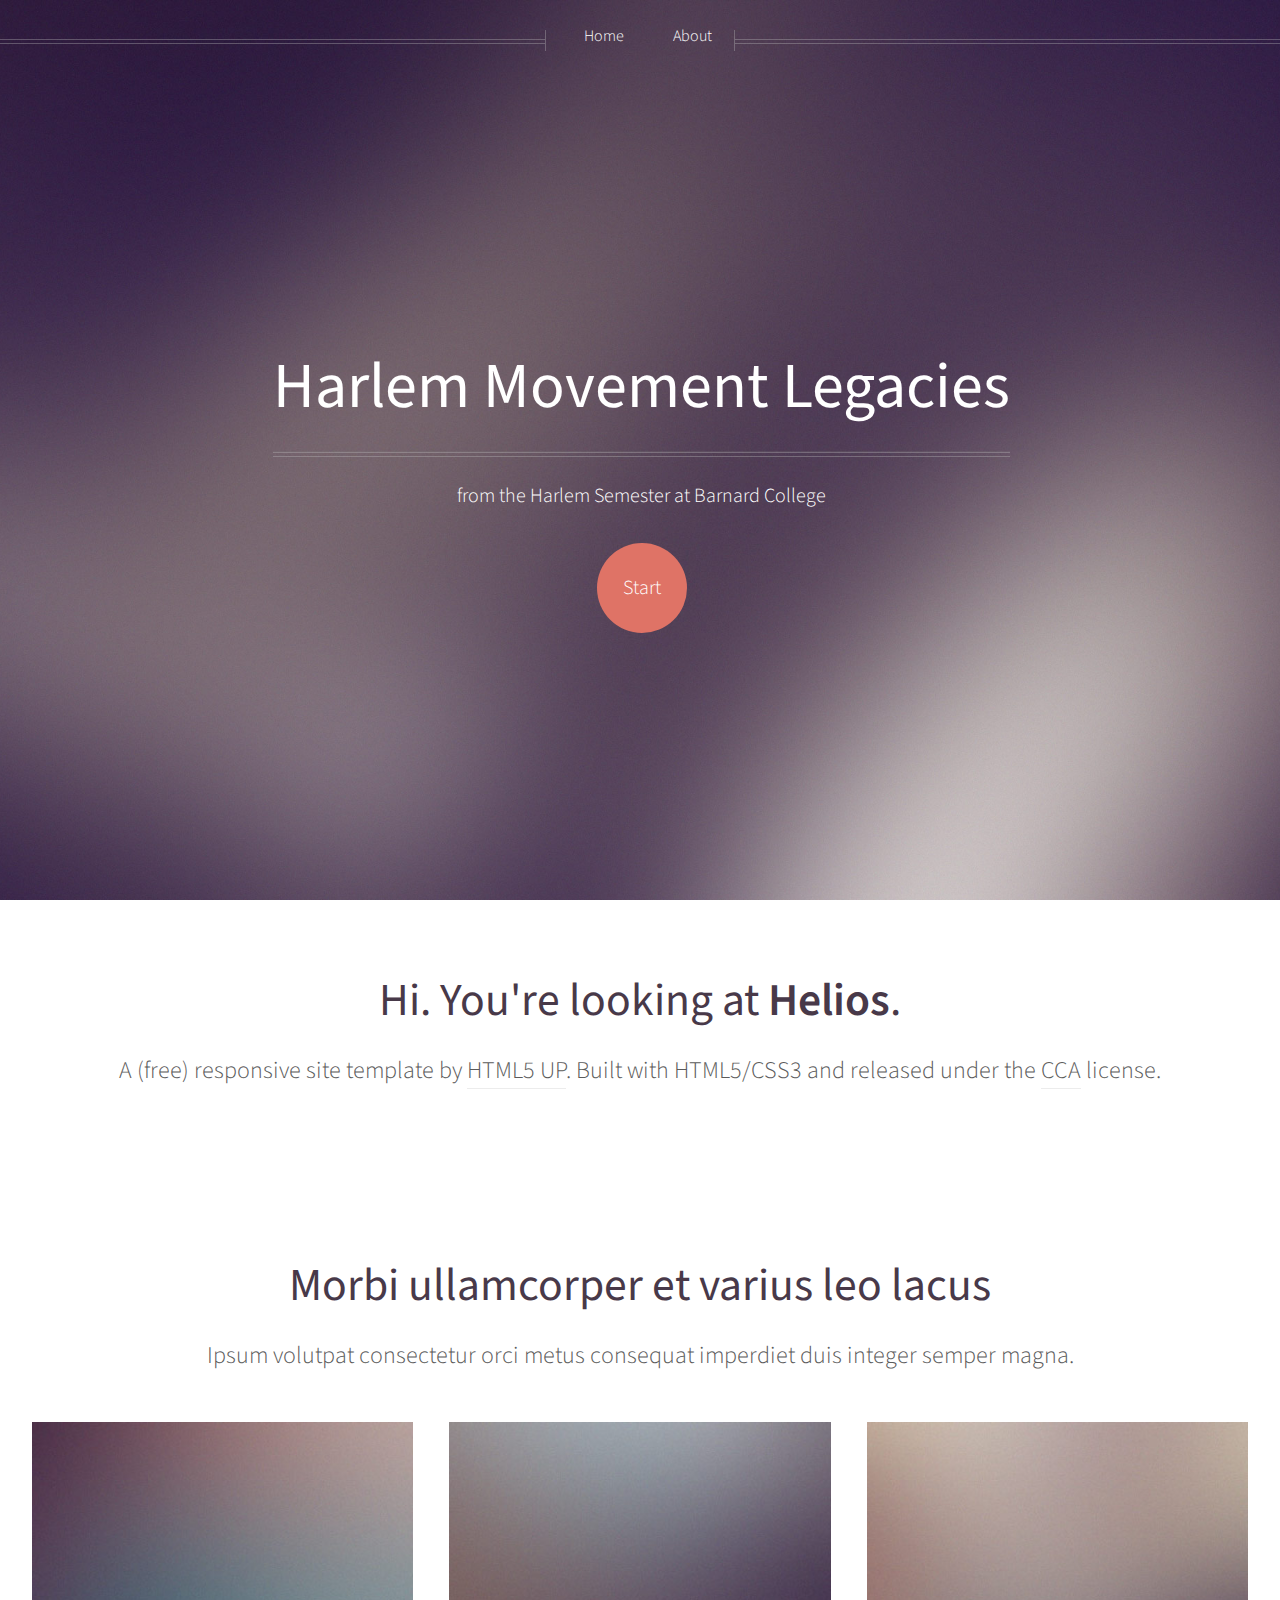
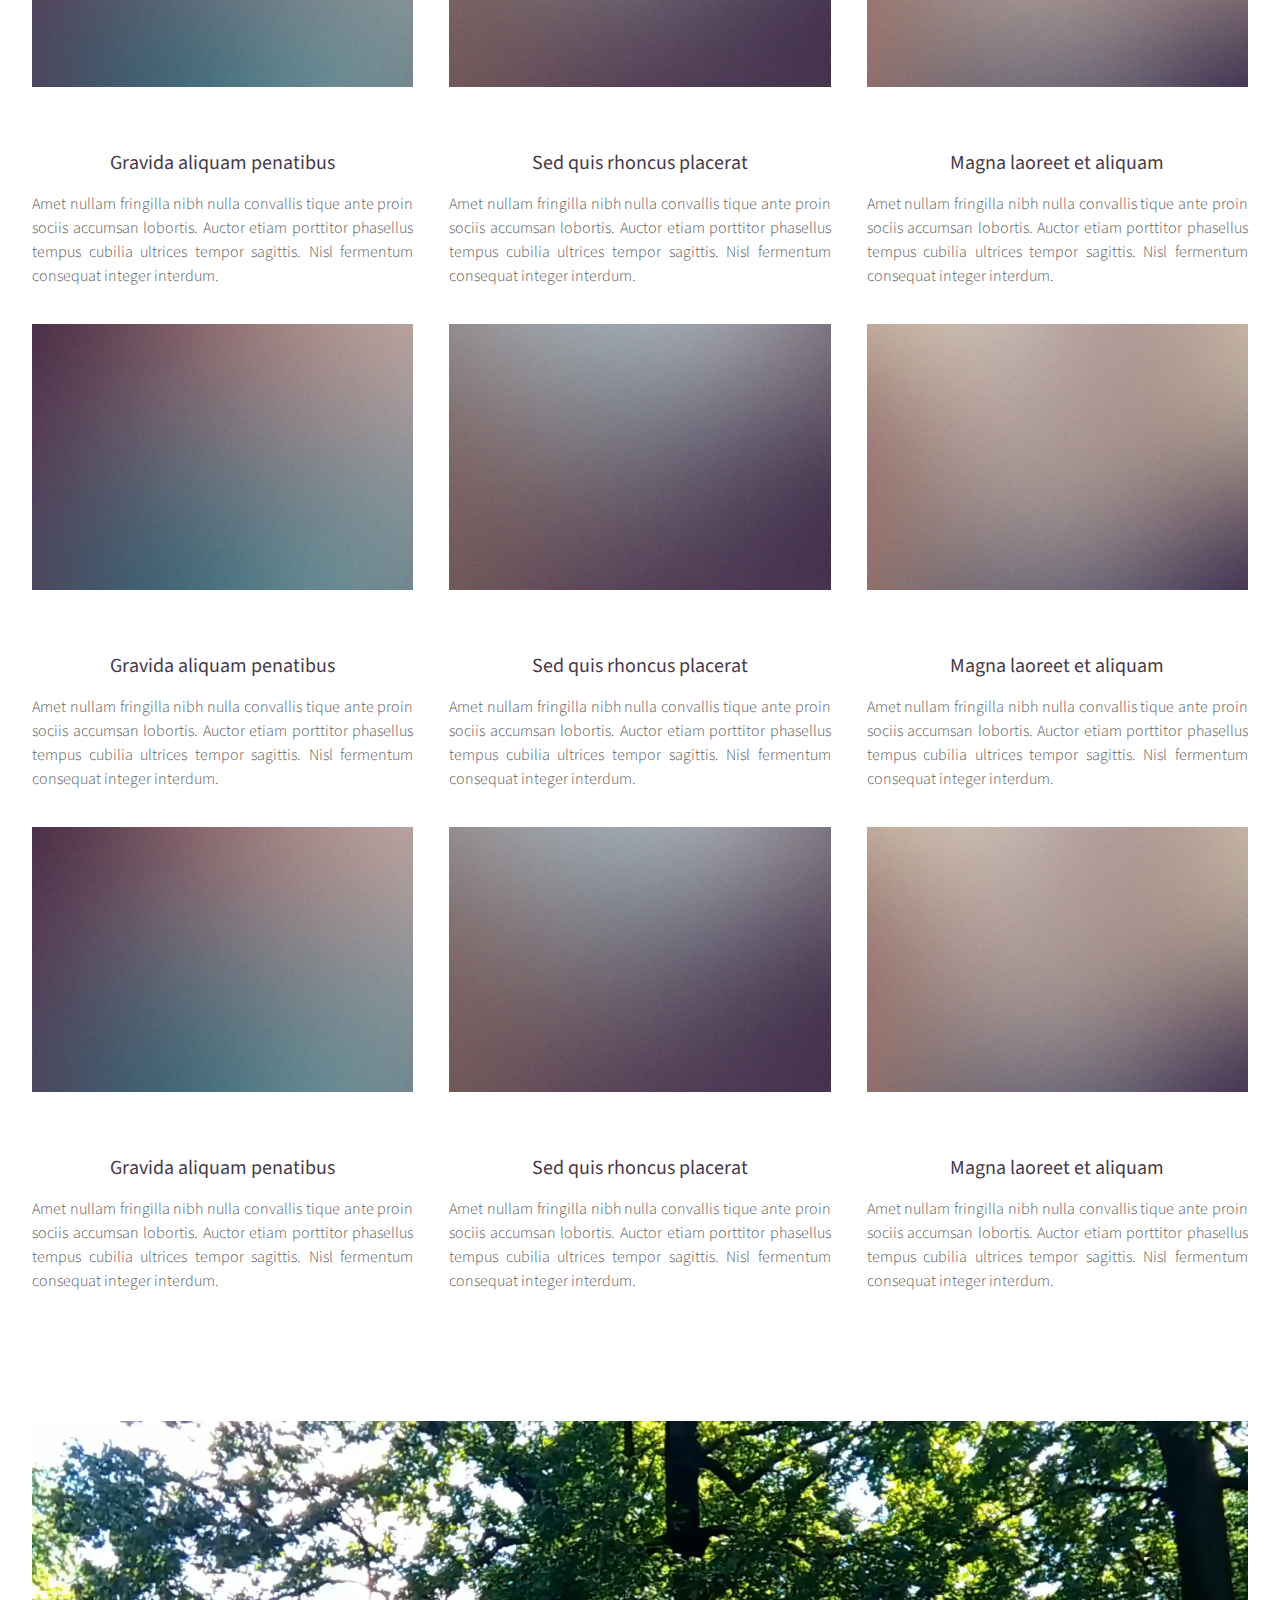
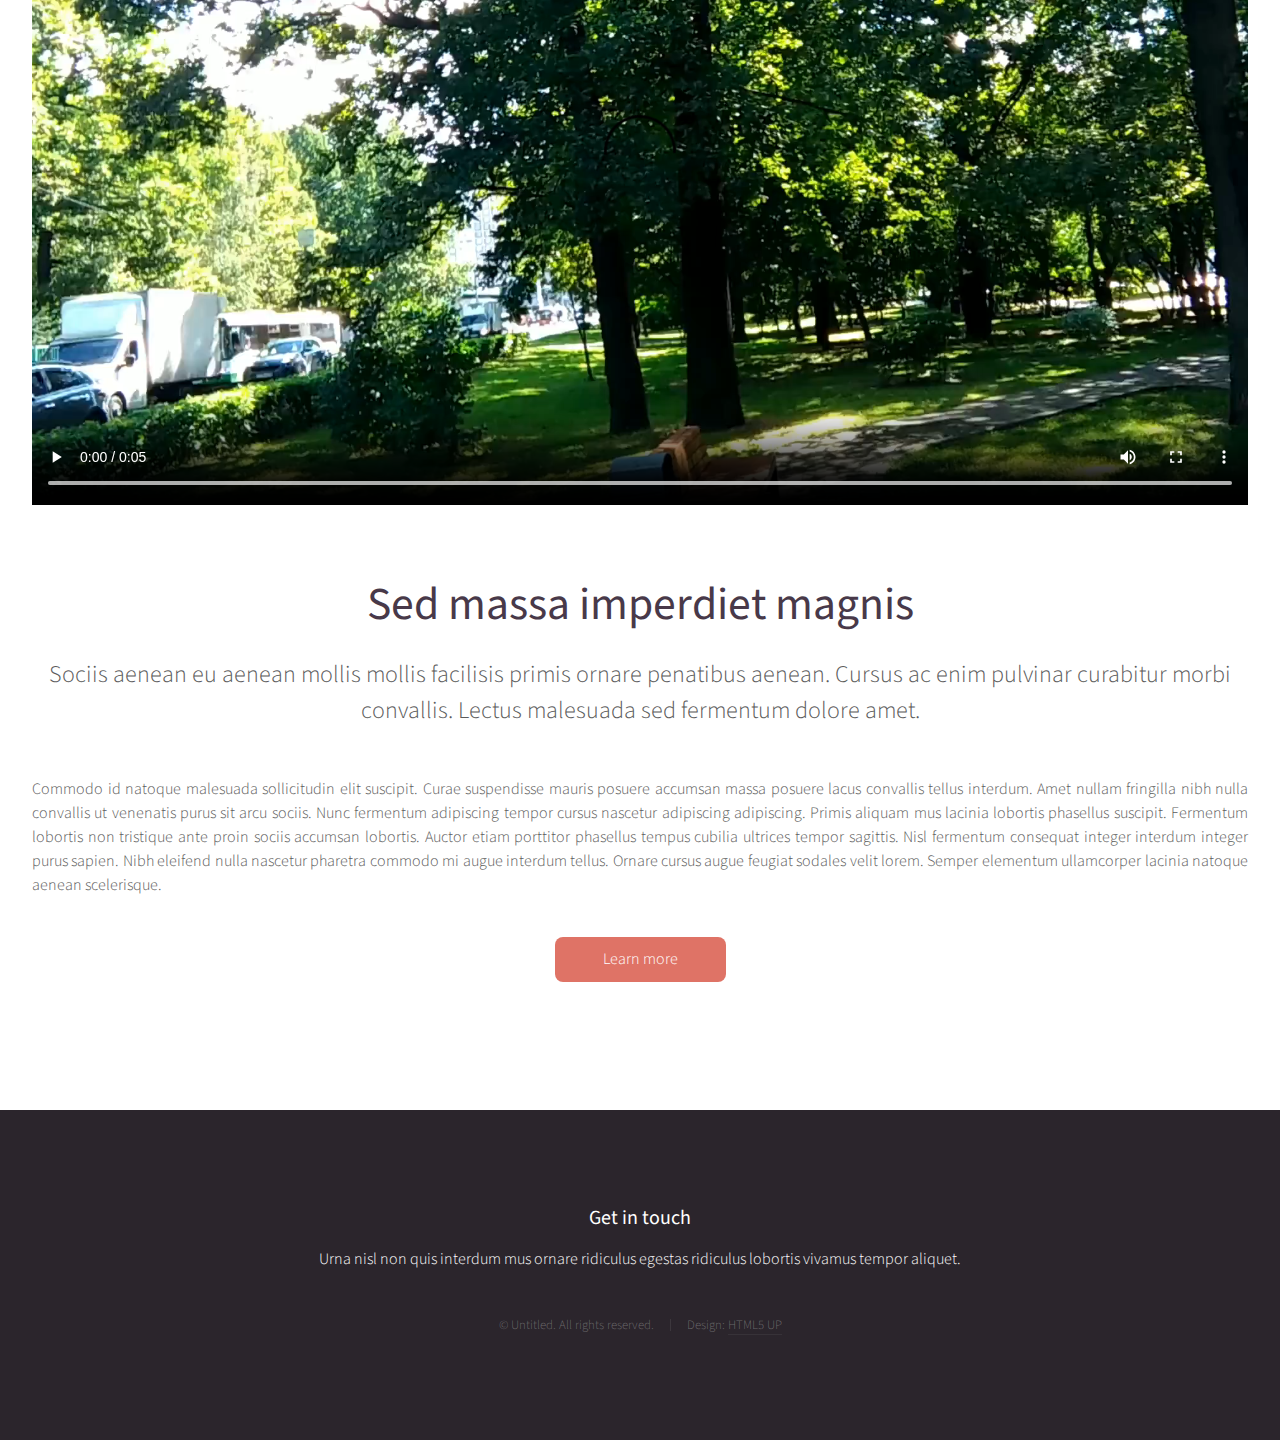
==== commit 9b294b39: "updated path to video file" ====
--- a/index.html
+++ b/index.html
@@ -267,7 +267,7 @@
 
 					<article id="main" class="container special">
 						<a href="about.html" class="image featured"><video controls width="100%">
-					    <source src="/videos/sample-5s.mp4" type="video/mp4">
+					    <source src="/images/sample-5s.mp4" type="video/mp4">
 					    Sorry, your browser doesn't support embedded videos.
 					</video></a>
 											<header>
